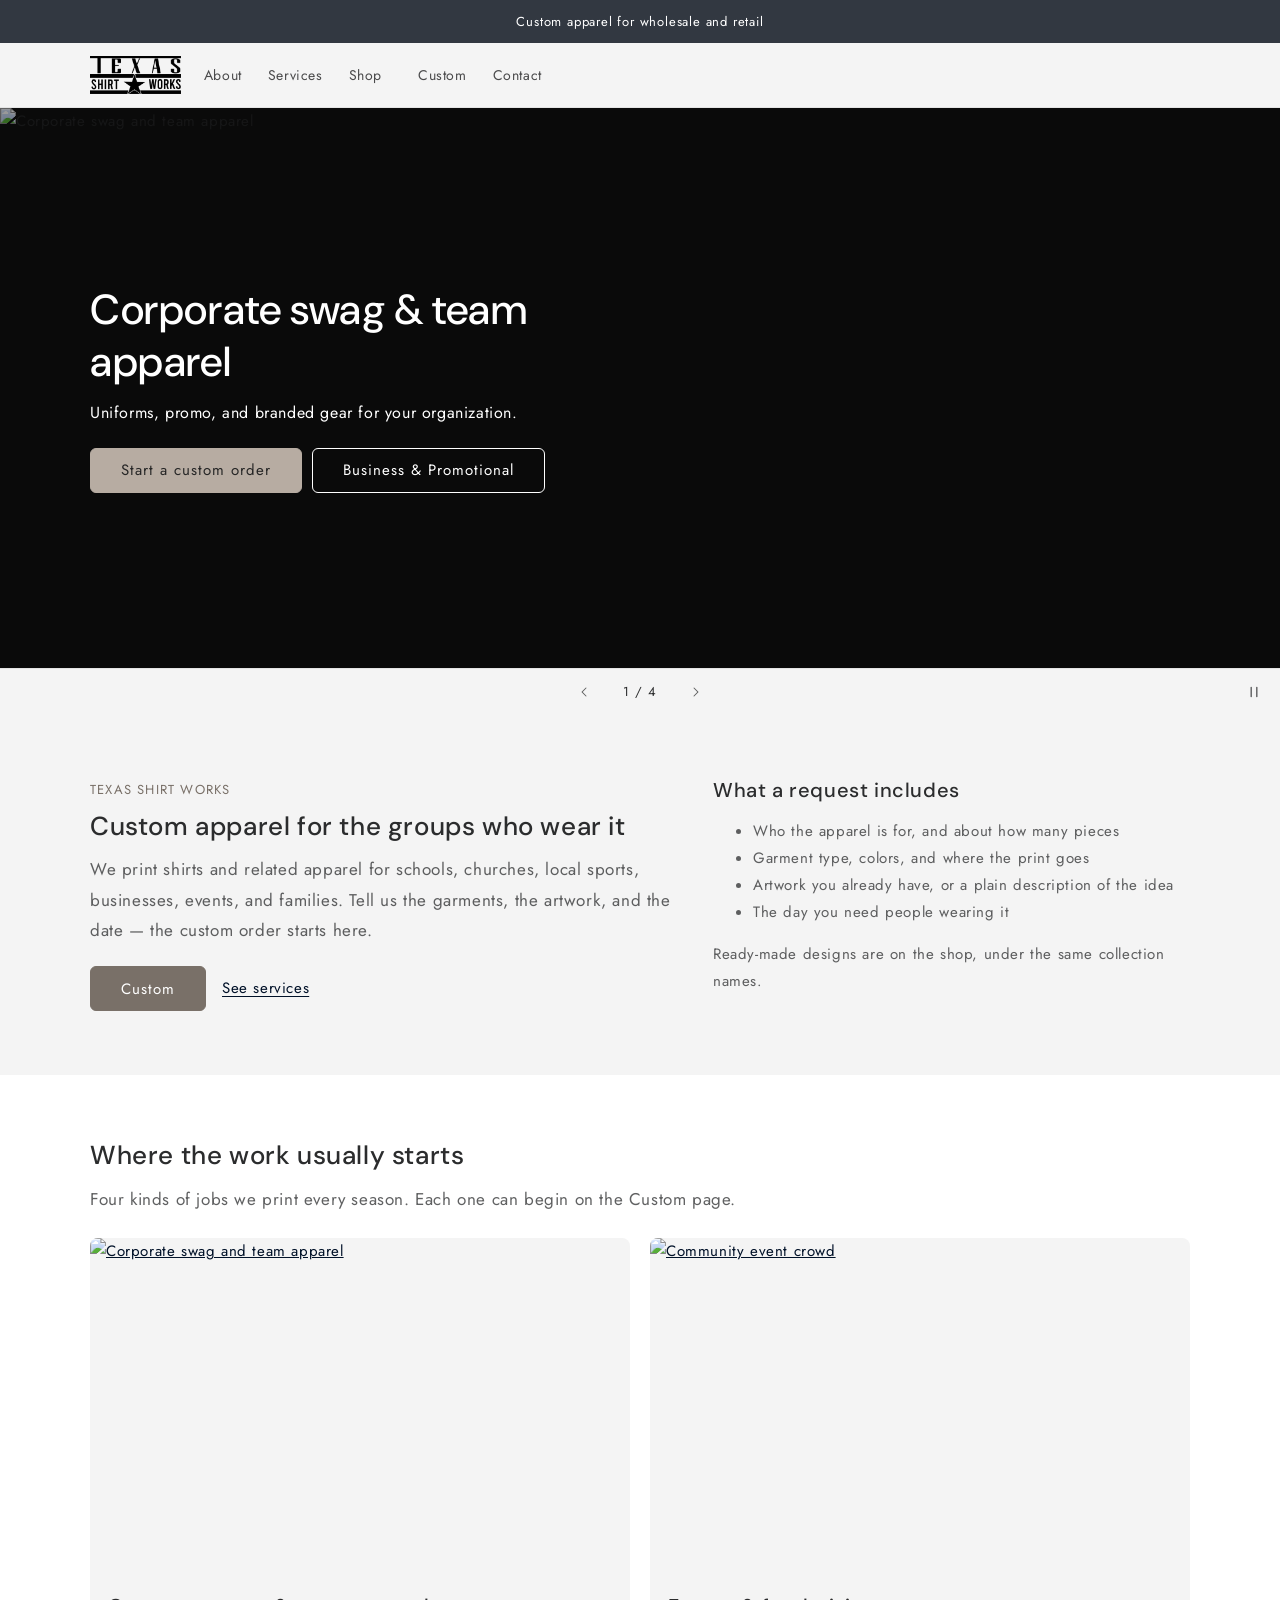
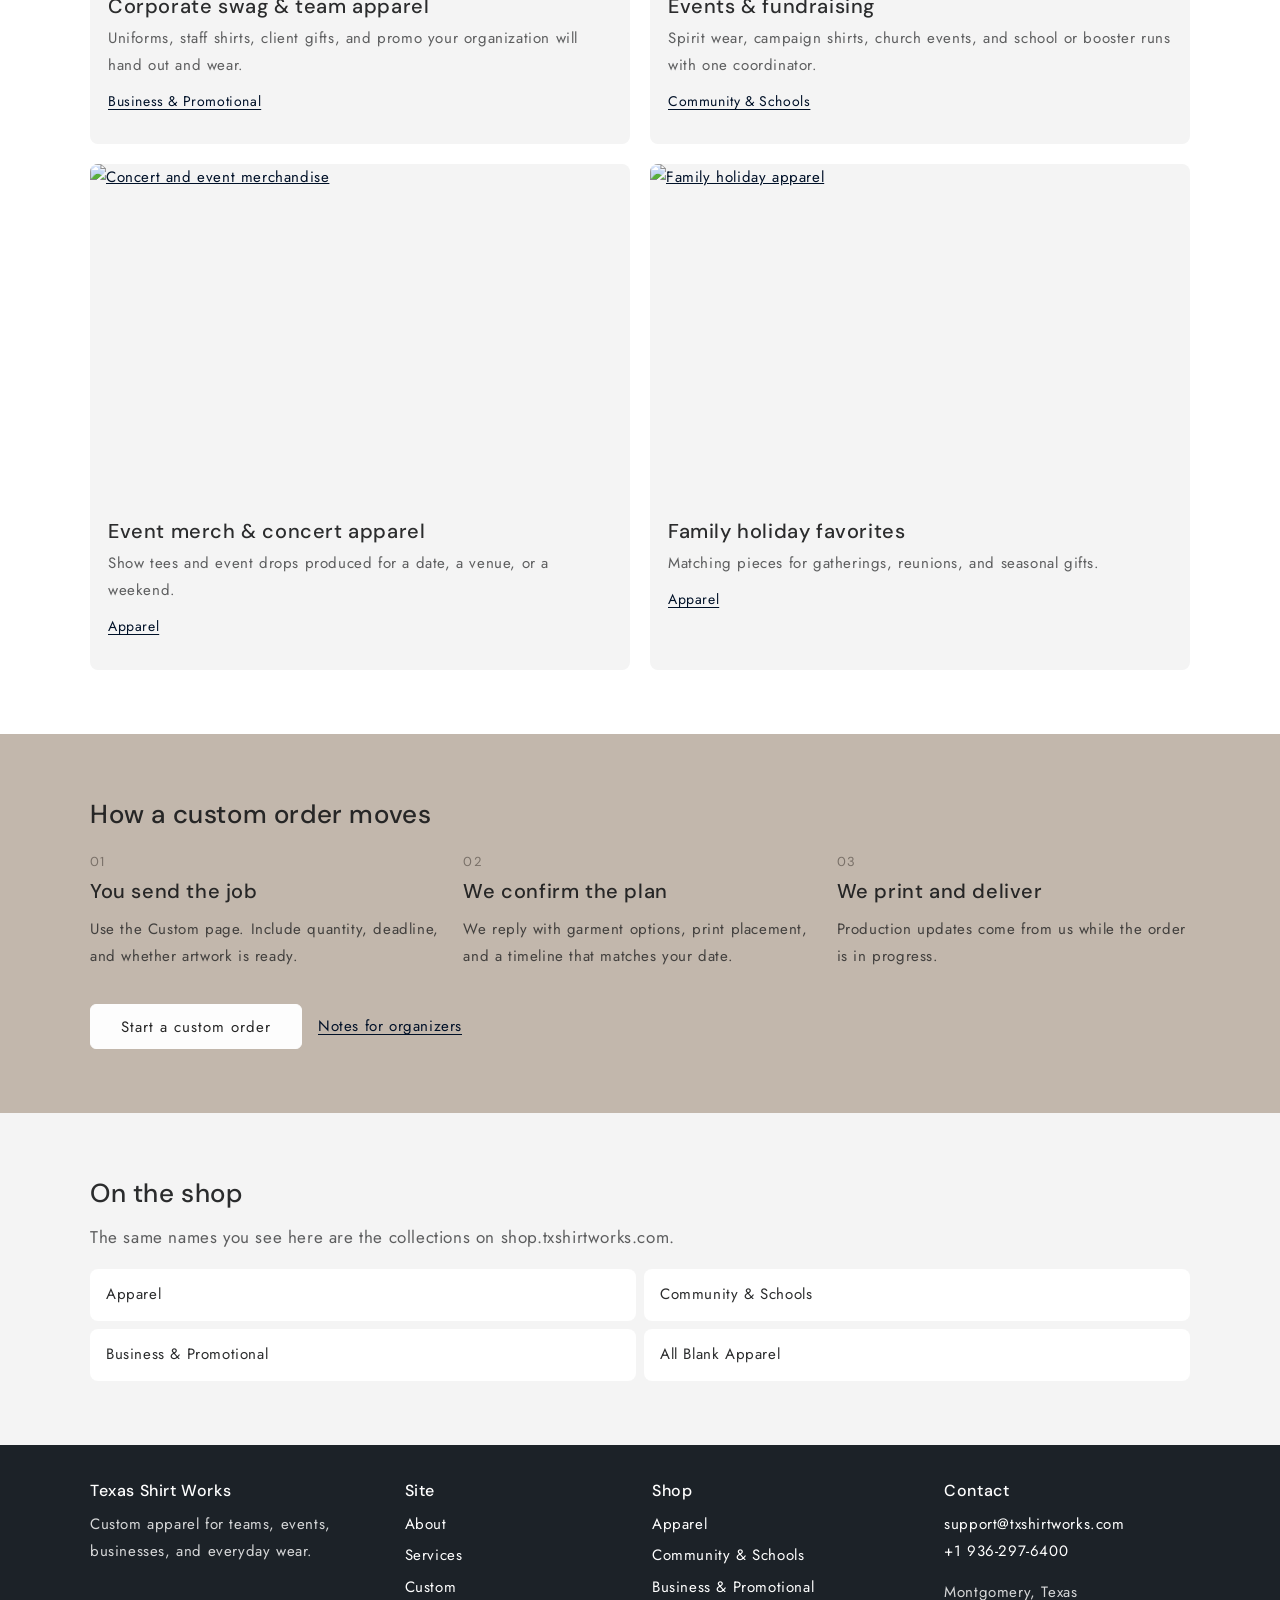
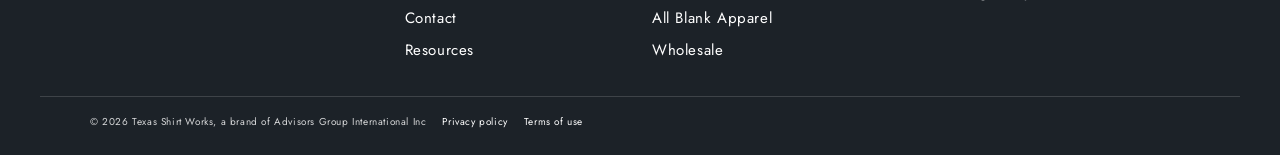
==== index.html @ edd5a629 "fix: point self-referencing URLs at GitHub Pages final paths Folder pages are served at the trailing" ====
<!DOCTYPE html>
<html lang="en">
<head>
<meta charset="utf-8">
<meta name="viewport" content="width=device-width, initial-scale=1">
<title>Texas Shirt Works — Custom Apparel</title>
<meta name="description" content="Custom printed apparel for schools, businesses, events, and families. Start a custom order with Texas Shirt Works.">
<link rel="canonical" href="https://txshirtworks.com/">
<meta property="og:type" content="website">
<meta property="og:site_name" content="Texas Shirt Works">
<meta property="og:title" content="Texas Shirt Works — Custom Apparel">
<meta property="og:description" content="Custom printed shirts and apparel for schools, churches, teams, businesses, and events in Montgomery, Texas.">
<meta property="og:url" content="https://txshirtworks.com/">
<meta property="og:image" content="https://txshirtworks.com/assets/logo.png">
<link rel="icon" href="/assets/favicon.jpg" type="image/jpeg">
<link rel="preconnect" href="https://fonts.googleapis.com">
<link rel="preconnect" href="https://fonts.gstatic.com" crossorigin>
<link href="https://fonts.googleapis.com/css2?family=DM+Sans:ital,opsz,wght@0,9..40,500;0,9..40,600;1,9..40,500&amp;family=Jost:ital,wght@0,400;0,700;1,400&amp;display=swap" rel="stylesheet">
<link rel="stylesheet" href="/assets/styles.css">
<script>document.documentElement.classList.add("js");</script>
<script type="application/ld+json">
{
  "@context": "https://schema.org",
  "@graph": [
    {
      "@type": "Organization",
      "@id": "https://txshirtworks.com/#organization",
      "name": "Texas Shirt Works",
      "alternateName": "txshirtworks.com",
      "url": "https://txshirtworks.com/",
      "logo": {
        "@type": "ImageObject",
        "url": "https://txshirtworks.com/assets/logo.png",
        "width": 100,
        "height": 42
      },
      "description": "Custom printed apparel for schools, businesses, events, and families.",
      "slogan": "Custom apparel for the groups who wear it",
      "parentOrganization": {
        "@type": "Organization",
        "name": "Advisors Group International Inc"
      },
      "sameAs": [
        "https://shop.txshirtworks.com/"
      ],
      "telephone": "+1-936-297-6400",
      "address": {
        "@type": "PostalAddress",
        "streetAddress": "43 Brookgreen Cir N",
        "addressLocality": "Montgomery",
        "addressRegion": "TX",
        "postalCode": "77356",
        "addressCountry": "US"
      },
      "openingHoursSpecification": [
        {
          "@type": "OpeningHoursSpecification",
          "dayOfWeek": [
            "Monday",
            "Tuesday",
            "Wednesday",
            "Thursday",
            "Friday"
          ],
          "opens": "07:00",
          "closes": "19:00"
        },
        {
          "@type": "OpeningHoursSpecification",
          "dayOfWeek": "Saturday",
          "opens": "10:00",
          "closes": "17:00"
        },
        {
          "@type": "OpeningHoursSpecification",
          "dayOfWeek": "Sunday",
          "opens": "12:00",
          "closes": "17:00"
        }
      ]
    },
    {
      "@type": "WebSite",
      "@id": "https://txshirtworks.com/#website",
      "name": "Texas Shirt Works",
      "url": "https://txshirtworks.com/",
      "inLanguage": "en",
      "publisher": {
        "@id": "https://txshirtworks.com/#organization"
      }
    }
  ]
}
</script>
</head>
<body>
<a class="skip" href="#MainContent">Skip to content</a>
<div class="mast">
<div class="announcement"><p>Custom apparel for wholesale and retail</p></div>
<header class="site-header">
  <div class="header-inner page-width">
    <button class="nav-toggle" type="button" aria-expanded="false" aria-controls="site-nav">
      <span class="nav-toggle__bars" aria-hidden="true"></span>
      <span class="visually-hidden">Menu</span>
    </button>
    <a class="logo" href="/"><img src="/assets/logo.png" alt="Texas Shirt Works" width="100" height="42"></a>
    <nav id="site-nav" class="site-nav" aria-label="Main">
      <ul class="nav-list">
                <li><a href="/about/">About</a></li>
        <li><a href="/services/">Services</a></li>
        <li class="has-sub">
          <div class="nav-row">
            <a href="https://shop.txshirtworks.com">Shop</a>
            <button type="button" class="sub-toggle" aria-expanded="false" aria-controls="shop-sub"><span aria-hidden="true"></span><span class="visually-hidden">Shop collections</span></button>
          </div>
          <ul id="shop-sub" class="submenu">
            <li><a href="https://shop.txshirtworks.com/collections/apparel">Apparel</a></li>
            <li><a href="https://shop.txshirtworks.com/collections/community-and-schools">Community &amp; Schools</a></li>
            <li><a href="https://shop.txshirtworks.com/collections/corporate-uniform-promo">Business &amp; Promotional</a></li>
            <li><a href="https://shop.txshirtworks.com/collections/all-blank-apparel">All Blank Apparel</a></li>
          </ul>
        </li>
        <li><a href="/custom/">Custom</a></li>
        <li><a href="/contact/">Contact</a></li>
      </ul>
    </nav>
  </div>
</header>
</div>
<div class="nav-backdrop"></div>
<main id="MainContent">
  <h1 class="visually-hidden">Texas Shirt Works: custom apparel for the groups who wear it</h1>
  <section class="slideshow" data-slideshow aria-roledescription="carousel" aria-label="Slideshow about apparel use cases" tabindex="0">
    <div class="slideshow__viewport">
      <article class="slide is-active" role="group" aria-roledescription="slide" aria-label="1 of 4" aria-hidden="false">
        <div class="slide__media"><img src="https://shop.txshirtworks.com/cdn/shop/files/hero-corporate-swag.jpg?v=1790049769&width=2000" alt="Corporate swag and team apparel" width="2000" height="1125" fetchpriority="high" loading="eager"></div>
        <div class="slide__content page-width">
          <h2>Corporate swag &amp; team apparel</h2>
          <p>Uniforms, promo, and branded gear for your organization.</p>
          <div class="slide__actions">
            <a class="button" href="/custom/">Start a custom order</a>
            <a class="button button--secondary" href="https://shop.txshirtworks.com/collections/corporate-uniform-promo">Business &amp; Promotional</a>
          </div>
        </div>
      </article>
      <article class="slide" role="group" aria-roledescription="slide" aria-label="2 of 4" aria-hidden="true">
        <div class="slide__media"><img src="https://shop.txshirtworks.com/cdn/shop/files/hero-event-crowd.jpg?v=1790049770&width=2000" alt="Community event crowd" width="2000" height="1125" loading="lazy"></div>
        <div class="slide__content page-width">
          <h2>Events &amp; fundraising</h2>
          <p>Spirit wear and campaign merch that supports your community.</p>
          <div class="slide__actions">
            <a class="button" href="/custom/">Start a custom order</a>
            <a class="button button--secondary" href="https://shop.txshirtworks.com/collections/community-and-schools">Community &amp; Schools</a>
          </div>
        </div>
      </article>
      <article class="slide" role="group" aria-roledescription="slide" aria-label="3 of 4" aria-hidden="true">
        <div class="slide__media"><img src="https://shop.txshirtworks.com/cdn/shop/files/hero-concert-merch.jpg?v=1790049768&width=2000" alt="Concert and event merchandise" width="2000" height="1125" loading="lazy"></div>
        <div class="slide__content page-width">
          <h2>Event merch &amp; concert apparel</h2>
          <p>Tour tees and event drops your fans will wear again.</p>
          <div class="slide__actions">
            <a class="button" href="/custom/">Start a custom order</a>
            <a class="button button--secondary" href="https://shop.txshirtworks.com/collections/apparel">Apparel</a>
          </div>
        </div>
      </article>
      <article class="slide" role="group" aria-roledescription="slide" aria-label="4 of 4" aria-hidden="true">
        <div class="slide__media"><img src="https://shop.txshirtworks.com/cdn/shop/files/hero-family-holiday.jpg?v=1790049769&width=2000" alt="Family holiday apparel" width="2000" height="1125" loading="lazy"></div>
        <div class="slide__content page-width">
          <h2>Family holiday favorites</h2>
          <p>Seasonal designs ready for gifting and gatherings.</p>
          <div class="slide__actions">
            <a class="button" href="/custom/">Start a custom order</a>
            <a class="button button--secondary" href="https://shop.txshirtworks.com/collections/apparel">Apparel</a>
          </div>
        </div>
      </article>
    </div>
    <div class="slideshow__controls">
      <button type="button" class="slider-button slider-button--prev" data-dir="-1" aria-label="Previous slide"><svg viewBox="0 0 10 6" aria-hidden="true"><path fill="currentColor" d="M9.354.646a.5.5 0 0 0-.708 0L5 4.293 1.354.646a.5.5 0 0 0-.708.708l4 4a.5.5 0 0 0 .708 0l4-4a.5.5 0 0 0 0-.708"/></svg></button>
      <div class="slider-counter"><span data-current>1</span><span aria-hidden="true"> / </span><span class="visually-hidden">of</span><span>4</span></div>
      <button type="button" class="slider-button slider-button--next" data-dir="1" aria-label="Next slide"><svg viewBox="0 0 10 6" aria-hidden="true"><path fill="currentColor" d="M9.354.646a.5.5 0 0 0-.708 0L5 4.293 1.354.646a.5.5 0 0 0-.708.708l4 4a.5.5 0 0 0 .708 0l4-4a.5.5 0 0 0 0-.708"/></svg></button>
      <button type="button" class="autoplay" data-autoplay aria-label="Pause slideshow">
        <svg class="icon-pause" viewBox="0 0 8 12" aria-hidden="true"><path fill="currentColor" d="M1.2.75c-.387 0-.7.235-.7.525v9.45c0 .29.313.525.7.525s.7-.235.7-.525V1.275c0-.29-.313-.525-.7-.525m5.6 0c-.387 0-.7.235-.7.525v9.45c0 .29.313.525.7.525s.7-.235.7-.525V1.275c0-.29-.313-.525-.7-.525"/></svg>
        <svg class="icon-play" viewBox="0 0 10 14" aria-hidden="true"><path fill="currentColor" d="M1.482.815A1 1 0 0 0 0 1.69v10.517a1 1 0 0 0 1.525.851L10.54 7.5a1 1 0 0 0-.043-1.728z"/></svg>
      </button>
    </div>
  </section>

  <section class="section">
    <div class="page-width split">
      <div>
        <p class="kicker">Texas Shirt Works</p>
        <h2>Custom apparel for the groups who wear it</h2>
        <p class="lede">We print shirts and related apparel for schools, churches, local sports, businesses, events, and families. Tell us the garments, the artwork, and the date — the custom order starts here.</p>
        <div class="actions">
          <a class="button button--dark" href="/custom/">Custom</a>
          <a class="text-link" href="/services/">See services</a>
        </div>
      </div>
      <div>
        <h3>What a request includes</h3>
        <ul>
          <li>Who the apparel is for, and about how many pieces</li>
          <li>Garment type, colors, and where the print goes</li>
          <li>Artwork you already have, or a plain description of the idea</li>
          <li>The day you need people wearing it</li>
        </ul>
        <p>Ready-made designs are on the shop, under the same collection names.</p>
      </div>
    </div>
  </section>

  <section class="section section--white">
    <div class="page-width">
      <h2>Where the work usually starts</h2>
      <p class="lede">Four kinds of jobs we print every season. Each one can begin on the Custom page.</p>
      <div class="use-grid" style="margin-top:2.4rem">
        <article class="use-card">
          <a href="/services/#business"><img src="https://shop.txshirtworks.com/cdn/shop/files/hero-corporate-swag.jpg?v=1790049769&width=2000" alt="Corporate swag and team apparel" width="800" height="500" loading="lazy"></a>
          <div class="use-card__body">
            <h3><a href="/services/#business">Corporate swag &amp; team apparel</a></h3>
            <p>Uniforms, staff shirts, client gifts, and promo your organization will hand out and wear.</p>
            <p class="sister"><a class="text-link" href="https://shop.txshirtworks.com/collections/corporate-uniform-promo">Business &amp; Promotional</a></p>
          </div>
        </article>
        <article class="use-card">
          <a href="/services/#community"><img src="https://shop.txshirtworks.com/cdn/shop/files/hero-event-crowd.jpg?v=1790049770&width=2000" alt="Community event crowd" width="800" height="500" loading="lazy"></a>
          <div class="use-card__body">
            <h3><a href="/services/#community">Events &amp; fundraising</a></h3>
            <p>Spirit wear, campaign shirts, church events, and school or booster runs with one coordinator.</p>
            <p class="sister"><a class="text-link" href="https://shop.txshirtworks.com/collections/community-and-schools">Community &amp; Schools</a></p>
          </div>
        </article>
        <article class="use-card">
          <a href="/services/#events"><img src="https://shop.txshirtworks.com/cdn/shop/files/hero-concert-merch.jpg?v=1790049768&width=2000" alt="Concert and event merchandise" width="800" height="500" loading="lazy"></a>
          <div class="use-card__body">
            <h3><a href="/services/#events">Event merch &amp; concert apparel</a></h3>
            <p>Show tees and event drops produced for a date, a venue, or a weekend.</p>
            <p class="sister"><a class="text-link" href="https://shop.txshirtworks.com/collections/apparel">Apparel</a></p>
          </div>
        </article>
        <article class="use-card">
          <a href="/services/#family"><img src="https://shop.txshirtworks.com/cdn/shop/files/hero-family-holiday.jpg?v=1790049769&width=2000" alt="Family holiday apparel" width="800" height="500" loading="lazy"></a>
          <div class="use-card__body">
            <h3><a href="/services/#family">Family holiday favorites</a></h3>
            <p>Matching pieces for gatherings, reunions, and seasonal gifts.</p>
            <p class="sister"><a class="text-link" href="https://shop.txshirtworks.com/collections/apparel">Apparel</a></p>
          </div>
        </article>
      </div>
    </div>
  </section>

  <section class="section section--sand">
    <div class="page-width">
      <h2>How a custom order moves</h2>
      <div class="steps" style="margin-top:2rem">
        <div>
          <p class="step-num">01</p>
          <h3>You send the job</h3>
          <p>Use the Custom page. Include quantity, deadline, and whether artwork is ready.</p>
        </div>
        <div>
          <p class="step-num">02</p>
          <h3>We confirm the plan</h3>
          <p>We reply with garment options, print placement, and a timeline that matches your date.</p>
        </div>
        <div>
          <p class="step-num">03</p>
          <h3>We print and deliver</h3>
          <p>Production updates come from us while the order is in progress.</p>
        </div>
      </div>
      <div class="actions">
        <a class="button button--light" href="/custom/">Start a custom order</a>
        <a class="text-link" href="/resources/">Notes for organizers</a>
      </div>
    </div>
  </section>

  <section class="section">
    <div class="page-width">
      <h2>On the shop</h2>
      <p class="lede">The same names you see here are the collections on shop.txshirtworks.com.</p>
      <ul class="sister-list">
        <li><a href="https://shop.txshirtworks.com/collections/apparel">Apparel</a></li>
        <li><a href="https://shop.txshirtworks.com/collections/community-and-schools">Community &amp; Schools</a></li>
        <li><a href="https://shop.txshirtworks.com/collections/corporate-uniform-promo">Business &amp; Promotional</a></li>
        <li><a href="https://shop.txshirtworks.com/collections/all-blank-apparel">All Blank Apparel</a></li>
      </ul>
    </div>
  </section>
</main>

<footer class="site-footer">
  <div class="page-width footer-grid">
    <div>
      <h2>Texas Shirt Works</h2>
      <p>Custom apparel for teams, events, businesses, and everyday wear.</p>
    </div>
    <div>
      <h2>Site</h2>
      <ul>
        <li><a href="/about/">About</a></li>
        <li><a href="/services/">Services</a></li>
        <li><a href="/custom/">Custom</a></li>
        <li><a href="/contact/">Contact</a></li>
        <li><a href="/resources/">Resources</a></li>
      </ul>
    </div>
    <div>
      <h2>Shop</h2>
      <ul>
          <li><a href="https://shop.txshirtworks.com/collections/apparel">Apparel</a></li>
          <li><a href="https://shop.txshirtworks.com/collections/community-and-schools">Community &amp; Schools</a></li>
          <li><a href="https://shop.txshirtworks.com/collections/corporate-uniform-promo">Business &amp; Promotional</a></li>
          <li><a href="https://shop.txshirtworks.com/collections/all-blank-apparel">All Blank Apparel</a></li>
        <li><a href="https://shop.txshirtworks.com/pages/wholesale">Wholesale</a></li>
      </ul>
    </div>
    <div>
      <h2>Contact</h2>
      <p><a href="mailto:support@txshirtworks.com">support@txshirtworks.com</a><br><a href="tel:+19362976400">+1 936-297-6400</a></p>
      <p>Montgomery, Texas</p>
    </div>
  </div>
  <div class="page-width footer-bottom">
    <small>&copy; 2026 Texas Shirt Works, a brand of Advisors Group International Inc</small>
    <small><a href="/privacy.html">Privacy policy</a></small>
    <small><a href="/terms.html">Terms of use</a></small>
  </div>
</footer>
<script src="/assets/site.js"></script>
</body>
</html>
---- assets/styles.css ----
:root {
  --bg: #f4f4f4;
  --bg-white: #ffffff;
  --ink: #2b2c2d;
  --ink-strong: #262626;
  --muted: rgba(43, 44, 45, 0.75);
  --button: #b7aca2;
  --button-text: #262626;
  --button-dark: #797068;
  --sand: #c2b7ac;
  --scheme5: #323841;
  --footer: #1c2228;
  --link: #001128;
  --line: rgba(43, 44, 45, 0.14);
  --radius: 6px;
  --media-radius: 8px;
  --page: 1200px;
  --font-body: "Jost", sans-serif;
  --font-heading: "DM Sans", sans-serif;
  --header-h: 6.4rem;
}

*,
*::before,
*::after { box-sizing: border-box; }

html {
  box-sizing: border-box;
  font-size: 62.5%;
  height: 100%;
  scroll-behavior: smooth;
}

body {
  margin: 0;
  min-height: 100%;
  display: flex;
  flex-direction: column;
  background: var(--bg);
  color: var(--muted);
  font-family: var(--font-body);
  font-size: 1.5rem;
  font-weight: 400;
  letter-spacing: 0.06rem;
  line-height: 1.8;
}

img { max-width: 100%; height: auto; display: block; }

a { color: var(--link); }

h1, h2, h3, h4,
[id] {
  scroll-margin-top: 10rem;
}

h1, h2, h3, h4 {
  font-family: var(--font-heading);
  font-weight: 500;
  letter-spacing: 0.06rem;
  line-height: 1.25;
  color: var(--ink);
  margin: 0 0 1.2rem;
}

h1 { font-size: 3rem; }
h2 { font-size: 2rem; }
h3 { font-size: 1.8rem; }

@media screen and (min-width: 750px) {
  h1 { font-size: 4.2rem; }
  h2 { font-size: 2.6rem; }
  h3 { font-size: 2rem; }
}

p { margin: 0 0 1.4rem; }

main { flex: 1; }

.page-width {
  width: 100%;
  max-width: var(--page);
  margin: 0 auto;
  padding-left: 1.5rem;
  padding-right: 1.5rem;
}

@media screen and (min-width: 750px) {
  .page-width { padding-left: 5rem; padding-right: 5rem; }
}

.narrow { max-width: 78rem; }

.skip {
  position: absolute;
  width: 1px;
  height: 1px;
  padding: 0;
  margin: -1px;
  overflow: hidden;
  clip: rect(0, 0, 0, 0);
  white-space: nowrap;
  border: 0;
}

.skip:focus {
  position: fixed;
  left: 1rem;
  top: 1rem;
  width: auto;
  height: auto;
  margin: 0;
  padding: 0.8rem 1.2rem;
  overflow: visible;
  clip: auto;
  background: #fff;
  color: var(--ink);
  z-index: 100;
}

.visually-hidden {
  position: absolute !important;
  width: 1px;
  height: 1px;
  padding: 0;
  margin: -1px;
  overflow: hidden;
  clip: rect(0, 0, 0, 0);
  border: 0;
}

:focus-visible {
  outline: 0.2rem solid var(--link);
  outline-offset: 0.2rem;
}

.announcement {
  background: var(--scheme5);
  color: #fff;
  text-align: center;
  padding: 1rem 1.5rem;
}

.announcement p {
  margin: 0;
  font-size: 1.3rem;
  letter-spacing: 0.08rem;
  color: #fff;
}

.mast {
  position: sticky;
  top: 0;
  z-index: 50;
}

.site-header {
  position: relative;
  z-index: 1;
  background: var(--bg);
  border-bottom: 0.1rem solid rgba(43, 44, 45, 0.08);
}

.header-inner {
  display: grid;
  grid-template-columns: 4.4rem 1fr 4.4rem;
  align-items: center;
  min-height: var(--header-h);
  padding-top: 0.4rem;
  padding-bottom: 0.4rem;
}

html:not(.js) .header-inner {
  display: block;
}

html:not(.js) .nav-toggle { display: none; }

html:not(.js) .logo { display: inline-flex; margin: 0.8rem 0; }

.logo {
  justify-self: center;
  display: flex;
  align-items: center;
}

.logo img { height: 3.8rem; width: auto; }

.nav-toggle {
  justify-self: start;
  width: 4.4rem;
  height: 4.4rem;
  margin-left: -1.2rem;
  border: 0;
  background: transparent;
  color: var(--ink);
  cursor: pointer;
  display: inline-flex;
  align-items: center;
  justify-content: center;
}

.nav-toggle__bars,
.nav-toggle__bars::before,
.nav-toggle__bars::after {
  display: block;
  width: 1.8rem;
  height: 0.15rem;
  background: currentColor;
  position: relative;
}

.nav-toggle__bars::before,
.nav-toggle__bars::after {
  content: "";
  position: absolute;
  left: 0;
}

.nav-toggle__bars::before { top: -0.55rem; }
.nav-toggle__bars::after { top: 0.55rem; }

.nav-toggle[aria-expanded="true"] .nav-toggle__bars { background: transparent; }
.nav-toggle[aria-expanded="true"] .nav-toggle__bars::before { top: 0; transform: rotate(45deg); }
.nav-toggle[aria-expanded="true"] .nav-toggle__bars::after { top: 0; transform: rotate(-45deg); }

.site-nav {
  position: static;
  width: auto;
  background: transparent;
}

.js .site-nav {
  display: none;
  position: fixed;
  z-index: 40;
  inset: 0 auto 0 0;
  width: min(36rem, 88vw);
  background: var(--bg);
  border-right: 0.1rem solid var(--line);
  padding: 2rem 0 3rem;
  overflow: auto;
}

.js .site-nav.is-open { display: block; }

.nav-backdrop {
  display: none;
  position: fixed;
  inset: 0;
  background: rgba(0, 17, 40, 0.35);
  z-index: 35;
}

.nav-backdrop.is-open { display: block; }

.nav-list,
.submenu {
  list-style: none;
  margin: 0;
  padding: 0;
}

.nav-list > li > a,
.nav-row {
  display: flex;
  align-items: center;
}

.nav-list a {
  color: rgba(43, 44, 45, 0.85);
  text-decoration: none;
  padding: 1.2rem 2rem;
  font-size: 1.6rem;
  display: flex;
  flex: 1;
}

.nav-list a:hover,
.nav-list a[aria-current="page"] {
  text-decoration: underline;
  text-underline-offset: 0.3rem;
  color: var(--ink);
}

.nav-row { padding-right: 1rem; }

.sub-toggle {
  width: 4.4rem;
  height: 4.4rem;
  border: 0;
  background: transparent;
  cursor: pointer;
  color: var(--ink);
}

.sub-toggle span {
  display: block;
  width: 0.8rem;
  height: 0.8rem;
  margin: 0 auto;
  border-right: 0.15rem solid currentColor;
  border-bottom: 0.15rem solid currentColor;
  transform: rotate(45deg) translate(-0.1rem, -0.1rem);
}

.has-sub.is-open .sub-toggle span { transform: rotate(225deg) translate(-0.1rem, -0.1rem); }

.submenu { display: none; padding: 0 0 0.8rem 1.6rem; }
.has-sub.is-open .submenu { display: block; }
.submenu a { font-size: 1.5rem; padding: 0.9rem 2rem; }

@media screen and (min-width: 990px) {
  .header-inner {
    display: flex;
    gap: 1rem;
    padding-top: 0.8rem;
    padding-bottom: 0.8rem;
  }

  .nav-toggle,
  .nav-backdrop,
  .sub-toggle { display: none; }

  .logo { justify-self: auto; }

  .js .site-nav,
  .site-nav {
    display: block;
    position: static;
    width: auto;
    inset: auto;
    border: 0;
    padding: 0;
    overflow: visible;
    background: transparent;
  }

  .nav-list {
    display: flex;
    flex-wrap: wrap;
    align-items: center;
  }

  .nav-list > li { position: relative; }

  .nav-list a {
    font-size: 1.4rem;
    padding: 1.1rem 1.3rem;
  }

  .submenu {
    display: block;
    position: absolute;
    top: 100%;
    left: 0;
    min-width: 24rem;
    padding: 0.6rem 0;
    background: var(--bg-white);
    border-radius: var(--media-radius);
    box-shadow: 0 0.4rem 1.2rem rgba(0, 17, 40, 0.08);
    opacity: 0;
    visibility: hidden;
    z-index: 5;
  }

  .has-sub:hover .submenu,
  .has-sub:focus-within .submenu {
    opacity: 1;
    visibility: visible;
  }

  .submenu a { padding: 0.8rem 1.6rem; white-space: nowrap; }
}

.button {
  display: inline-flex;
  align-items: center;
  justify-content: center;
  min-height: 4.5rem;
  padding: 0 3rem;
  border-radius: var(--radius);
  border: 0.1rem solid var(--button);
  background: var(--button);
  color: var(--button-text);
  font-family: inherit;
  font-size: 1.5rem;
  letter-spacing: 0.1rem;
  line-height: 1.2;
  text-decoration: none;
  cursor: pointer;
  text-align: center;
}

.button:hover { background: #a89d93; border-color: #a89d93; }

.button--secondary {
  background: transparent;
  color: #fff;
  border-color: #fff;
}

.button--secondary:hover { background: rgba(255, 255, 255, 0.12); color: #fff; }

.button--dark {
  background: var(--button-dark);
  border-color: var(--button-dark);
  color: #fff;
}

.button--dark:hover { background: #655e57; border-color: #655e57; color: #fff; }

.button--light {
  background: #fdfdfd;
  border-color: #fdfdfd;
  color: var(--ink-strong);
}

.button--light:hover { background: #fff; color: var(--ink-strong); }

.text-link {
  color: var(--link);
  text-underline-offset: 0.25rem;
}

.slideshow { background: #111; }

.slideshow__viewport {
  position: relative;
  height: 42rem;
  overflow: hidden;
}

@media screen and (min-width: 750px) {
  .slideshow__viewport { height: 56rem; }
}

.slide {
  position: absolute;
  inset: 0;
  opacity: 0;
  visibility: hidden;
  transition: opacity 0.45s ease;
}

.slide.is-active { opacity: 1; visibility: visible; }

.slide__media,
.slide__media img {
  position: absolute;
  inset: 0;
  width: 100%;
  height: 100%;
  object-fit: cover;
  object-position: center;
}

.slide__media::after {
  content: "";
  position: absolute;
  inset: 0;
  background: #000;
  opacity: 0.4;
}

.slide__content {
  position: relative;
  z-index: 1;
  height: 100%;
  display: flex;
  flex-direction: column;
  justify-content: center;
  text-align: center;
  color: #fff;
  padding-top: 3rem;
  padding-bottom: 3rem;
}

@media screen and (min-width: 750px) {
  .slide__content {
    text-align: left;
    align-items: flex-start;
    padding-top: 5rem;
    padding-bottom: 5rem;
  }
}

.slide__content h2 {
  color: #fff;
  font-size: 3rem;
  max-width: 54rem;
  margin-bottom: 1rem;
}

@media screen and (min-width: 750px) {
  .slide__content h2 { font-size: 4.2rem; }
}

.slide__content p {
  color: #fff;
  font-size: 1.6rem;
  max-width: 48rem;
  margin-bottom: 0;
}

.slide__actions {
  display: flex;
  flex-wrap: wrap;
  gap: 1rem;
  margin-top: 2rem;
  justify-content: center;
}

@media screen and (min-width: 750px) {
  .slide__actions { justify-content: flex-start; }
}

.slideshow__controls {
  display: flex;
  align-items: center;
  justify-content: center;
  gap: 0.4rem;
  background: var(--bg);
  color: var(--ink);
  border-top: 0.1rem solid rgba(43, 44, 45, 0.08);
  min-height: 4.6rem;
  position: relative;
}

.slider-button,
.autoplay {
  width: 4.4rem;
  height: 4.4rem;
  border: 0;
  background: transparent;
  color: rgba(43, 44, 45, 0.75);
  cursor: pointer;
  display: inline-flex;
  align-items: center;
  justify-content: center;
}

.slider-button svg { width: 1rem; height: 0.6rem; }
.slider-button--prev svg { transform: rotate(90deg); }
.slider-button--next svg { transform: rotate(-90deg); }

.slider-counter {
  font-size: 1.3rem;
  letter-spacing: 0.08rem;
  min-width: 6rem;
  text-align: center;
  color: var(--ink);
}

.autoplay { position: absolute; right: 0.4rem; }
.autoplay svg { width: 1rem; height: 1.2rem; }
.autoplay .icon-play { display: none; }
.autoplay.is-paused .icon-pause { display: none; }
.autoplay.is-paused .icon-play { display: block; }

.section { padding: 4.8rem 0; }
@media screen and (min-width: 750px) { .section { padding: 6.4rem 0; } }

.section--white { background: var(--bg-white); }
.section--sand { background: var(--sand); color: rgba(38, 38, 38, 0.82); }
.section--sand h2,
.section--sand h3 { color: var(--ink-strong); }

.lede {
  font-size: 1.7rem;
  max-width: 68rem;
  color: var(--muted);
}

.kicker {
  font-size: 1.3rem;
  letter-spacing: 0.12rem;
  text-transform: uppercase;
  margin-bottom: 0.8rem;
  color: var(--button-dark);
}

.actions { display: flex; flex-wrap: wrap; gap: 1.2rem 1.6rem; align-items: center; margin-top: 2rem; }

.use-grid,
.steps,
.split {
  display: grid;
  gap: 1.6rem;
}

@media screen and (min-width: 750px) {
  .use-grid { grid-template-columns: 1fr 1fr; gap: 2rem; }
  .steps { grid-template-columns: repeat(3, 1fr); gap: 2rem; }
  .split { grid-template-columns: 1.1fr 0.9fr; gap: 4rem; align-items: start; }
}

.use-card {
  background: var(--bg-white);
  border-radius: var(--media-radius);
  overflow: hidden;
}

.section--white .use-card { background: var(--bg); }

.use-card img {
  width: 100%;
  aspect-ratio: 16 / 10;
  object-fit: cover;
}

.use-card__body { padding: 1.8rem 1.8rem 2rem; }
.use-card h3 { margin-bottom: 0.6rem; }
.use-card h3 a { color: inherit; text-decoration: none; }
.use-card h3 a:hover { text-decoration: underline; text-underline-offset: 0.2rem; }
.use-card p { margin-bottom: 1rem; }
.use-card .sister { font-size: 1.4rem; }

.step-num {
  font-family: var(--font-heading);
  font-size: 1.3rem;
  letter-spacing: 0.12rem;
  text-transform: uppercase;
  color: var(--button-dark);
  margin-bottom: 0.6rem;
}

.page-intro { padding: 3.6rem 0 0.4rem; }
.page-intro .lede { margin-bottom: 0; }

.prose { max-width: 74rem; }
.prose h2 { margin-top: 3.2rem; }
.prose ul { margin: 0 0 1.6rem; padding-left: 1.8rem; }
.prose li { margin: 0.4rem 0; }

.service-block {
  padding-top: 3.2rem;
  margin-top: 1rem;
  border-top: 0.1rem solid var(--line);
}

.service-block:first-of-type { border-top: 0; padding-top: 0; }

.link-row { display: flex; flex-wrap: wrap; gap: 0.8rem 1.6rem; margin-top: 1.2rem; }

.sister-list {
  list-style: none;
  margin: 1.6rem 0 0;
  padding: 0;
  display: grid;
  gap: 0.8rem;
}

@media screen and (min-width: 750px) {
  .sister-list { grid-template-columns: 1fr 1fr; }
}

.sister-list a {
  display: flex;
  align-items: center;
  justify-content: space-between;
  min-height: 5.2rem;
  padding: 1.2rem 1.6rem;
  background: var(--bg-white);
  border-radius: var(--media-radius);
  text-decoration: none;
  color: var(--ink);
}

.sister-list a:hover { text-decoration: underline; text-underline-offset: 0.2rem; }

.contact-list { list-style: none; margin: 0; padding: 0; }
.contact-list li { margin: 0 0 1rem; }
.contact-list a { color: var(--ink); }

.note {
  background: var(--bg-white);
  border-radius: var(--media-radius);
  padding: 1.6rem 1.8rem;
  margin: 2rem 0;
}

form.intake {
  display: grid;
  gap: 1.4rem;
  margin-top: 2rem;
}

.fields {
  display: grid;
  gap: 1.4rem;
}

@media screen and (min-width: 750px) {
  .fields--2 { grid-template-columns: 1fr 1fr; }
}

label.field-label {
  display: block;
  margin-bottom: 0.5rem;
  color: var(--ink);
  font-size: 1.4rem;
}

input[type="text"],
input[type="email"],
input[type="tel"],
input[type="date"],
select,
textarea {
  width: 100%;
  border: 0.1rem solid rgba(43, 44, 45, 0.55);
  border-radius: var(--radius);
  background: #fff;
  color: var(--ink);
  font: inherit;
  letter-spacing: 0.04rem;
  padding: 1.3rem 1.4rem;
  min-height: 4.6rem;
}

textarea { min-height: 14rem; resize: vertical; }

input:focus,
select:focus,
textarea:focus {
  outline: 0.2rem solid var(--button-dark);
  outline-offset: 0.1rem;
  border-color: var(--button-dark);
}

.optin {
  display: flex;
  gap: 1rem;
  align-items: flex-start;
  background: #fff;
  border: 0.1rem solid var(--line);
  border-radius: var(--media-radius);
  padding: 1.4rem;
  color: var(--muted);
  font-size: 1.4rem;
  line-height: 1.55;
  letter-spacing: 0.03rem;
}

.optin input { width: auto; margin-top: 0.3rem; min-height: 0; }

.form-status { min-height: 1.6em; color: var(--ink); font-size: 1.5rem; }
.form-status.is-error { color: #8a2a24; }

.hp {
  position: absolute;
  left: -10000px;
  width: 1px;
  height: 1px;
  overflow: hidden;
}

.site-footer {
  background: var(--footer);
  color: rgba(255, 255, 255, 0.82);
  padding: 3.6rem 0 2.4rem;
  margin-top: auto;
}

.site-footer h2 {
  color: #fff;
  font-size: 1.6rem;
  margin-bottom: 1rem;
}

.site-footer a { color: #fff; text-decoration: none; }
.site-footer a:hover { text-decoration: underline; text-underline-offset: 0.2rem; }
.site-footer p { color: rgba(255, 255, 255, 0.82); }

.footer-grid {
  display: grid;
  gap: 2.4rem;
}

@media screen and (min-width: 750px) {
  .footer-grid { grid-template-columns: 1.3fr 1fr 1.2fr 1.1fr; }
}

.site-footer ul { list-style: none; margin: 0; padding: 0; }
.site-footer li { margin: 0.45rem 0; }

.footer-bottom {
  display: flex;
  flex-wrap: wrap;
  gap: 0.6rem 1.6rem;
  margin-top: 2.8rem;
  padding-top: 1.6rem;
  border-top: 0.1rem solid rgba(255, 255, 255, 0.15);
  font-size: 1.2rem;
}

.site-footer :focus-visible { outline-color: #fff; }

.legal h2 {
  font-size: 1.8rem;
  margin-top: 2.8rem;
  padding-bottom: 0.4rem;
  border-bottom: 0.2rem solid var(--button);
}

@media (prefers-reduced-motion: reduce) {
  html { scroll-behavior: auto; }
  .slide { transition: none; }
}
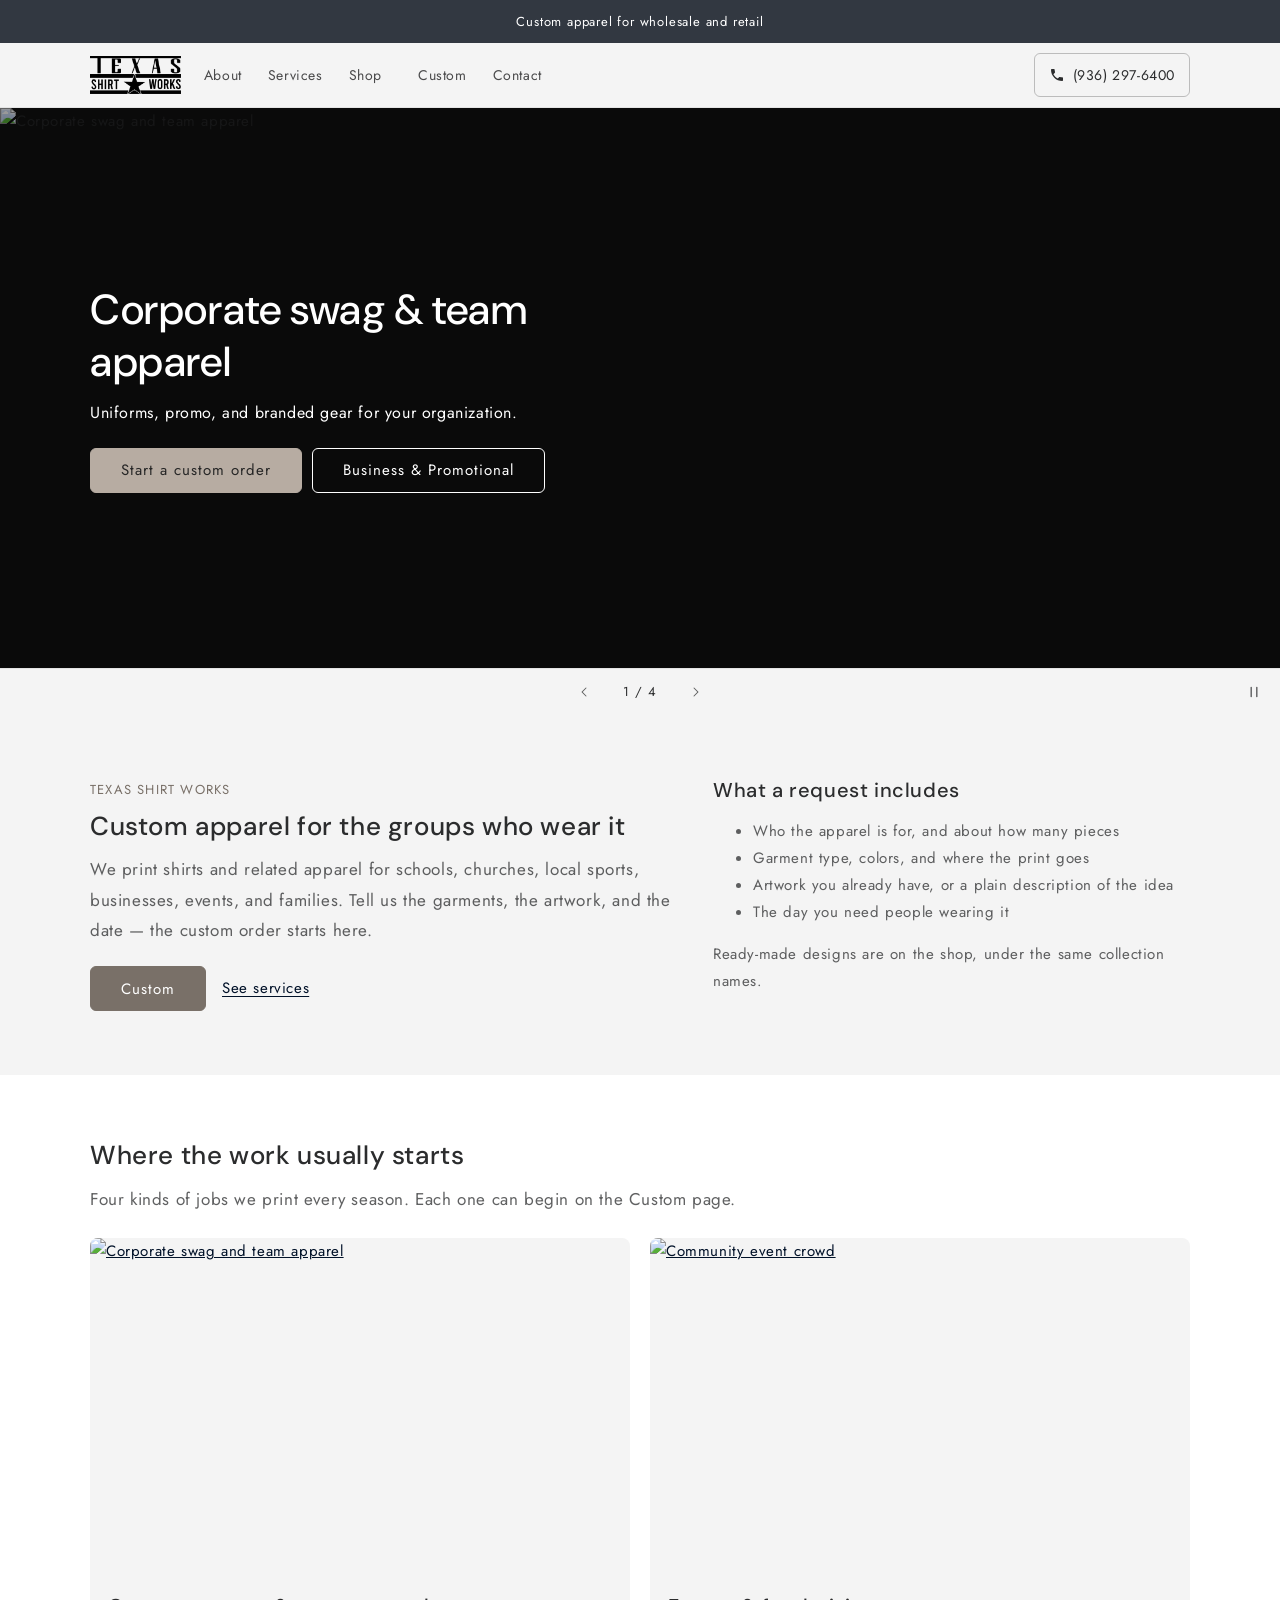
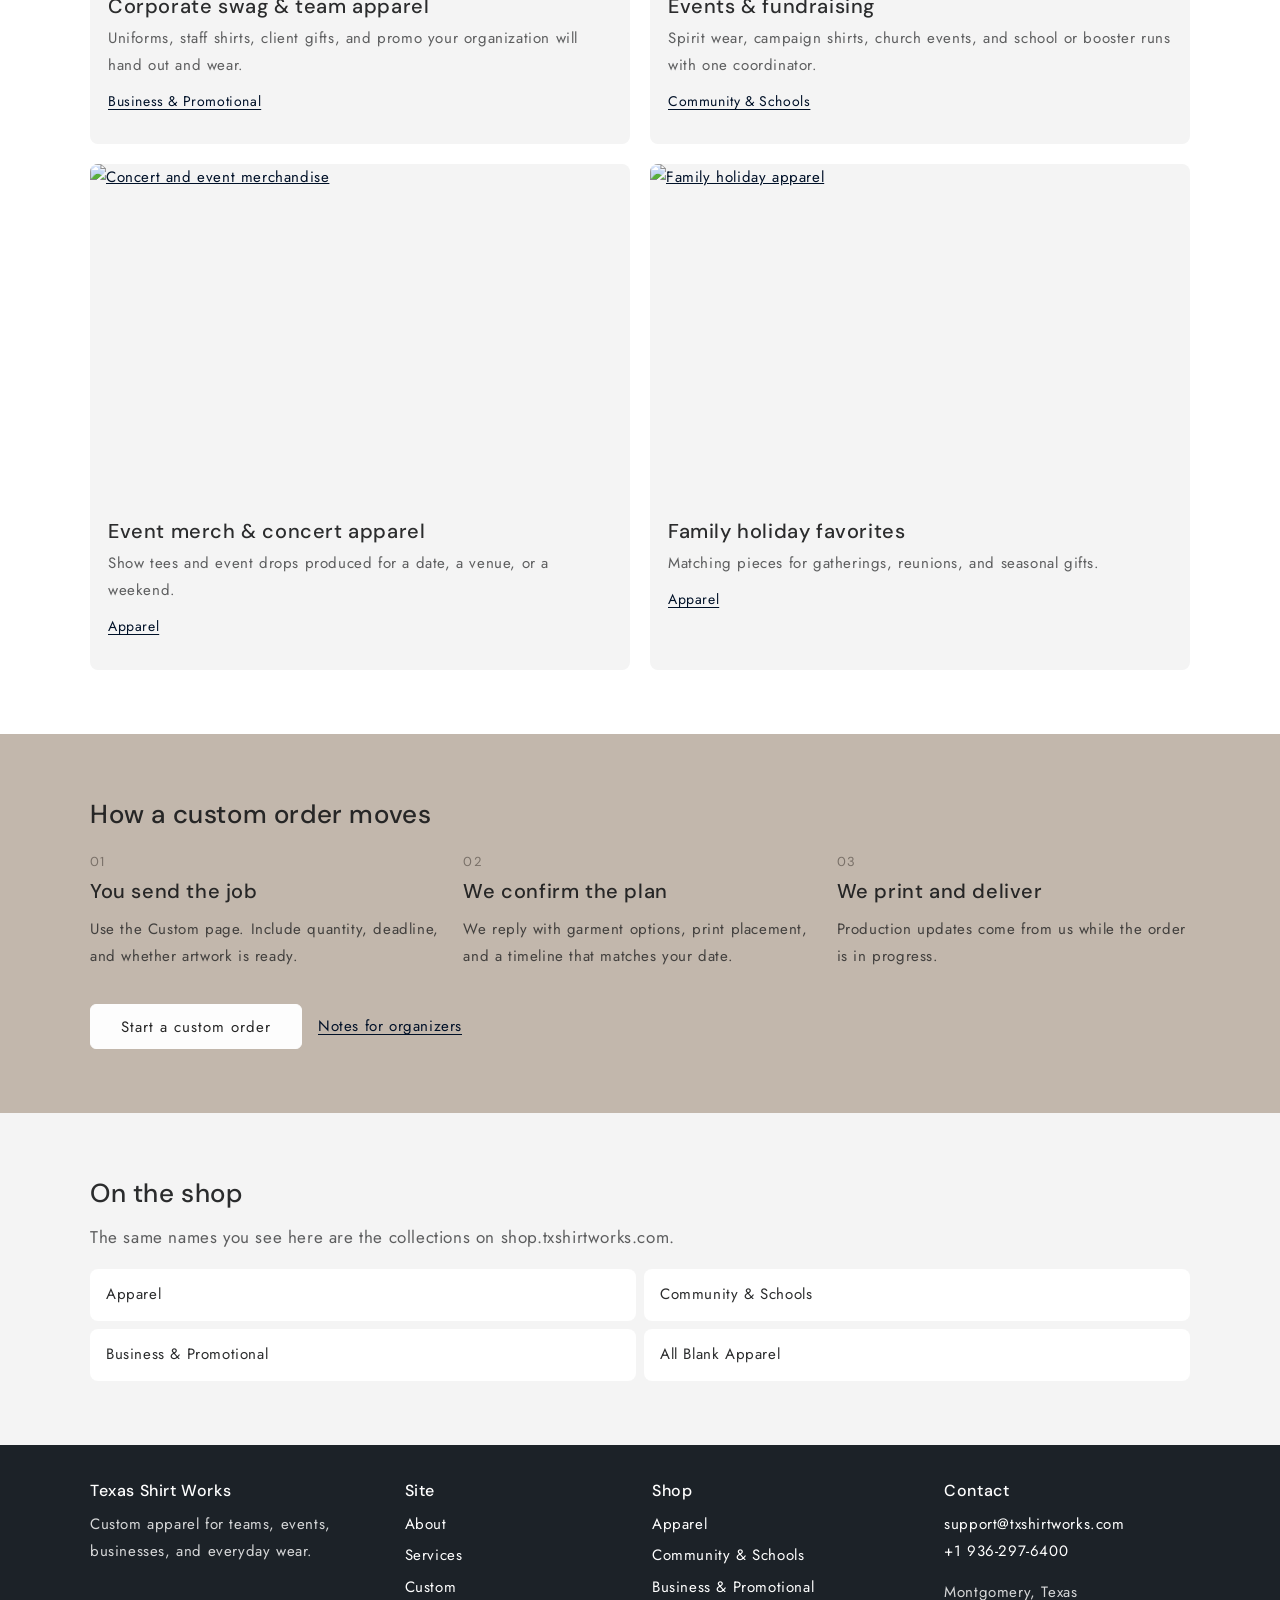
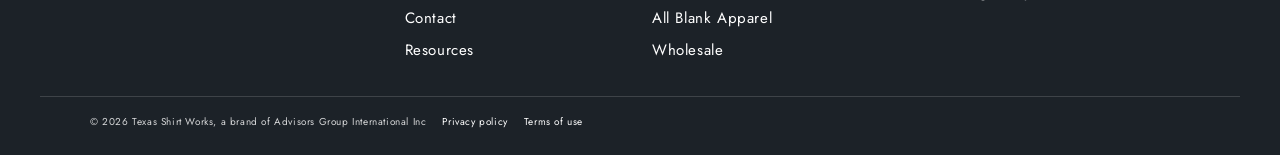
==== commit 80b62941: "feat: responsive images, share markup, and mobile tap-to-call Serve homepage photos with Shopify CDN" ====
--- a/index.html
+++ b/index.html
@@ -11,7 +11,13 @@
 <meta property="og:title" content="Texas Shirt Works — Custom Apparel">
 <meta property="og:description" content="Custom printed shirts and apparel for schools, churches, teams, businesses, and events in Montgomery, Texas.">
 <meta property="og:url" content="https://txshirtworks.com/">
-<meta property="og:image" content="https://txshirtworks.com/assets/logo.png">
+<meta property="og:image" content="https://txshirtworks.com/assets/og-image.jpg">
+<meta property="og:image:width" content="1200">
+<meta property="og:image:height" content="630">
+<meta name="twitter:card" content="summary_large_image">
+<meta name="twitter:title" content="Texas Shirt Works — Custom Apparel">
+<meta name="twitter:description" content="Custom printed shirts and apparel for schools, churches, teams, businesses, and events in Montgomery, Texas.">
+<meta name="twitter:image" content="https://txshirtworks.com/assets/og-image.jpg">
 <link rel="icon" href="/assets/favicon.jpg" type="image/jpeg">
 <link rel="preconnect" href="https://fonts.googleapis.com">
 <link rel="preconnect" href="https://fonts.gstatic.com" crossorigin>
@@ -41,7 +47,9 @@
         "name": "Advisors Group International Inc"
       },
       "sameAs": [
-        "https://shop.txshirtworks.com/"
+        "https://shop.txshirtworks.com/",
+        "https://maps.google.com/?cid=8281370505686150337",
+        "https://www.linkedin.com/showcase/txshirtworks/"
       ],
       "telephone": "+1-936-297-6400",
       "address": {
@@ -88,6 +96,44 @@
       "publisher": {
         "@id": "https://txshirtworks.com/#organization"
       }
+    },
+    {
+      "@type": "WebPage",
+      "@id": "https://txshirtworks.com/#webpage",
+      "url": "https://txshirtworks.com/",
+      "name": "Texas Shirt Works — Custom Apparel",
+      "description": "Custom printed apparel for schools, businesses, events, and families. Start a custom order with Texas Shirt Works.",
+      "inLanguage": "en",
+      "isPartOf": {
+        "@id": "https://txshirtworks.com/#website"
+      },
+      "about": {
+        "@id": "https://txshirtworks.com/#organization"
+      },
+      "primaryImageOfPage": {
+        "@type": "ImageObject",
+        "url": "https://txshirtworks.com/assets/og-image.jpg",
+        "width": 1200,
+        "height": 630
+      },
+      "breadcrumb": {
+        "@id": "https://txshirtworks.com/#breadcrumb"
+      },
+      "publisher": {
+        "@id": "https://txshirtworks.com/#organization"
+      }
+    },
+    {
+      "@type": "BreadcrumbList",
+      "@id": "https://txshirtworks.com/#breadcrumb",
+      "itemListElement": [
+        {
+          "@type": "ListItem",
+          "position": 1,
+          "name": "Home",
+          "item": "https://txshirtworks.com/"
+        }
+      ]
     }
   ]
 }
@@ -124,6 +170,10 @@
         <li><a href="/contact/">Contact</a></li>
       </ul>
     </nav>
+    <a class="header-call" href="tel:+19362976400" aria-label="Call Texas Shirt Works at (936) 297-6400">
+      <svg class="header-call__icon" viewBox="0 0 24 24" aria-hidden="true" focusable="false" width="16" height="16"><path fill="currentColor" d="M6.62 10.79c1.44 2.83 3.76 5.14 6.59 6.59l2.2-2.2c.27-.27.67-.36 1.02-.24 1.12.37 2.33.57 3.57.57.55 0 1 .45 1 1V20c0 .55-.45 1-1 1-9.39 0-17-7.61-17-17 0-.55.45-1 1-1h3.5c.55 0 1 .45 1 1 0 1.25.2 2.45.57 3.57.11.35.03.74-.25 1.02z"/></svg>
+      <span class="header-call__number">(936) 297-6400</span>
+    </a>
   </div>
 </header>
 </div>
@@ -133,7 +183,7 @@
   <section class="slideshow" data-slideshow aria-roledescription="carousel" aria-label="Slideshow about apparel use cases" tabindex="0">
     <div class="slideshow__viewport">
       <article class="slide is-active" role="group" aria-roledescription="slide" aria-label="1 of 4" aria-hidden="false">
-        <div class="slide__media"><img src="https://shop.txshirtworks.com/cdn/shop/files/hero-corporate-swag.jpg?v=1790049769&width=2000" alt="Corporate swag and team apparel" width="2000" height="1125" fetchpriority="high" loading="eager"></div>
+        <div class="slide__media"><img src="https://shop.txshirtworks.com/cdn/shop/files/hero-corporate-swag.jpg?v=1790049769&width=1280" srcset="https://shop.txshirtworks.com/cdn/shop/files/hero-corporate-swag.jpg?v=1790049769&width=640 640w, https://shop.txshirtworks.com/cdn/shop/files/hero-corporate-swag.jpg?v=1790049769&width=960 960w, https://shop.txshirtworks.com/cdn/shop/files/hero-corporate-swag.jpg?v=1790049769&width=1280 1280w, https://shop.txshirtworks.com/cdn/shop/files/hero-corporate-swag.jpg?v=1790049769&width=1600 1600w, https://shop.txshirtworks.com/cdn/shop/files/hero-corporate-swag.jpg?v=1790049769&width=2400 2400w" sizes="100vw" alt="Corporate swag and team apparel" width="2000" height="1125" fetchpriority="high" loading="eager"></div>
         <div class="slide__content page-width">
           <h2>Corporate swag &amp; team apparel</h2>
           <p>Uniforms, promo, and branded gear for your organization.</p>
@@ -144,7 +194,7 @@
         </div>
       </article>
       <article class="slide" role="group" aria-roledescription="slide" aria-label="2 of 4" aria-hidden="true">
-        <div class="slide__media"><img src="https://shop.txshirtworks.com/cdn/shop/files/hero-event-crowd.jpg?v=1790049770&width=2000" alt="Community event crowd" width="2000" height="1125" loading="lazy"></div>
+        <div class="slide__media"><img src="https://shop.txshirtworks.com/cdn/shop/files/hero-event-crowd.jpg?v=1790049770&width=1280" srcset="https://shop.txshirtworks.com/cdn/shop/files/hero-event-crowd.jpg?v=1790049770&width=640 640w, https://shop.txshirtworks.com/cdn/shop/files/hero-event-crowd.jpg?v=1790049770&width=960 960w, https://shop.txshirtworks.com/cdn/shop/files/hero-event-crowd.jpg?v=1790049770&width=1280 1280w, https://shop.txshirtworks.com/cdn/shop/files/hero-event-crowd.jpg?v=1790049770&width=1600 1600w, https://shop.txshirtworks.com/cdn/shop/files/hero-event-crowd.jpg?v=1790049770&width=2400 2400w" sizes="100vw" alt="Community event crowd" width="2000" height="1125" loading="lazy" decoding="async"></div>
         <div class="slide__content page-width">
           <h2>Events &amp; fundraising</h2>
           <p>Spirit wear and campaign merch that supports your community.</p>
@@ -155,7 +205,7 @@
         </div>
       </article>
       <article class="slide" role="group" aria-roledescription="slide" aria-label="3 of 4" aria-hidden="true">
-        <div class="slide__media"><img src="https://shop.txshirtworks.com/cdn/shop/files/hero-concert-merch.jpg?v=1790049768&width=2000" alt="Concert and event merchandise" width="2000" height="1125" loading="lazy"></div>
+        <div class="slide__media"><img src="https://shop.txshirtworks.com/cdn/shop/files/hero-concert-merch.jpg?v=1790049768&width=1280" srcset="https://shop.txshirtworks.com/cdn/shop/files/hero-concert-merch.jpg?v=1790049768&width=640 640w, https://shop.txshirtworks.com/cdn/shop/files/hero-concert-merch.jpg?v=1790049768&width=960 960w, https://shop.txshirtworks.com/cdn/shop/files/hero-concert-merch.jpg?v=1790049768&width=1280 1280w, https://shop.txshirtworks.com/cdn/shop/files/hero-concert-merch.jpg?v=1790049768&width=1600 1600w, https://shop.txshirtworks.com/cdn/shop/files/hero-concert-merch.jpg?v=1790049768&width=2400 2400w" sizes="100vw" alt="Concert and event merchandise" width="2000" height="1125" loading="lazy" decoding="async"></div>
         <div class="slide__content page-width">
           <h2>Event merch &amp; concert apparel</h2>
           <p>Tour tees and event drops your fans will wear again.</p>
@@ -166,7 +216,7 @@
         </div>
       </article>
       <article class="slide" role="group" aria-roledescription="slide" aria-label="4 of 4" aria-hidden="true">
-        <div class="slide__media"><img src="https://shop.txshirtworks.com/cdn/shop/files/hero-family-holiday.jpg?v=1790049769&width=2000" alt="Family holiday apparel" width="2000" height="1125" loading="lazy"></div>
+        <div class="slide__media"><img src="https://shop.txshirtworks.com/cdn/shop/files/hero-family-holiday.jpg?v=1790049769&width=1280" srcset="https://shop.txshirtworks.com/cdn/shop/files/hero-family-holiday.jpg?v=1790049769&width=640 640w, https://shop.txshirtworks.com/cdn/shop/files/hero-family-holiday.jpg?v=1790049769&width=960 960w, https://shop.txshirtworks.com/cdn/shop/files/hero-family-holiday.jpg?v=1790049769&width=1280 1280w, https://shop.txshirtworks.com/cdn/shop/files/hero-family-holiday.jpg?v=1790049769&width=1600 1600w, https://shop.txshirtworks.com/cdn/shop/files/hero-family-holiday.jpg?v=1790049769&width=2400 2400w" sizes="100vw" alt="Family holiday apparel" width="2000" height="1125" loading="lazy" decoding="async"></div>
         <div class="slide__content page-width">
           <h2>Family holiday favorites</h2>
           <p>Seasonal designs ready for gifting and gatherings.</p>
@@ -218,7 +268,7 @@
       <p class="lede">Four kinds of jobs we print every season. Each one can begin on the Custom page.</p>
       <div class="use-grid" style="margin-top:2.4rem">
         <article class="use-card">
-          <a href="/services/#business"><img src="https://shop.txshirtworks.com/cdn/shop/files/hero-corporate-swag.jpg?v=1790049769&width=2000" alt="Corporate swag and team apparel" width="800" height="500" loading="lazy"></a>
+          <a href="/services/#business"><img src="https://shop.txshirtworks.com/cdn/shop/files/hero-corporate-swag.jpg?v=1790049769&width=960" srcset="https://shop.txshirtworks.com/cdn/shop/files/hero-corporate-swag.jpg?v=1790049769&width=640 640w, https://shop.txshirtworks.com/cdn/shop/files/hero-corporate-swag.jpg?v=1790049769&width=960 960w, https://shop.txshirtworks.com/cdn/shop/files/hero-corporate-swag.jpg?v=1790049769&width=1280 1280w, https://shop.txshirtworks.com/cdn/shop/files/hero-corporate-swag.jpg?v=1790049769&width=1600 1600w, https://shop.txshirtworks.com/cdn/shop/files/hero-corporate-swag.jpg?v=1790049769&width=2400 2400w" sizes="(min-width: 750px) 50vw, 100vw" alt="Corporate swag and team apparel" width="800" height="500" loading="lazy" decoding="async"></a>
           <div class="use-card__body">
             <h3><a href="/services/#business">Corporate swag &amp; team apparel</a></h3>
             <p>Uniforms, staff shirts, client gifts, and promo your organization will hand out and wear.</p>
@@ -226,7 +276,7 @@
           </div>
         </article>
         <article class="use-card">
-          <a href="/services/#community"><img src="https://shop.txshirtworks.com/cdn/shop/files/hero-event-crowd.jpg?v=1790049770&width=2000" alt="Community event crowd" width="800" height="500" loading="lazy"></a>
+          <a href="/services/#community"><img src="https://shop.txshirtworks.com/cdn/shop/files/hero-event-crowd.jpg?v=1790049770&width=960" srcset="https://shop.txshirtworks.com/cdn/shop/files/hero-event-crowd.jpg?v=1790049770&width=640 640w, https://shop.txshirtworks.com/cdn/shop/files/hero-event-crowd.jpg?v=1790049770&width=960 960w, https://shop.txshirtworks.com/cdn/shop/files/hero-event-crowd.jpg?v=1790049770&width=1280 1280w, https://shop.txshirtworks.com/cdn/shop/files/hero-event-crowd.jpg?v=1790049770&width=1600 1600w, https://shop.txshirtworks.com/cdn/shop/files/hero-event-crowd.jpg?v=1790049770&width=2400 2400w" sizes="(min-width: 750px) 50vw, 100vw" alt="Community event crowd" width="800" height="500" loading="lazy" decoding="async"></a>
           <div class="use-card__body">
             <h3><a href="/services/#community">Events &amp; fundraising</a></h3>
             <p>Spirit wear, campaign shirts, church events, and school or booster runs with one coordinator.</p>
@@ -234,7 +284,7 @@
           </div>
         </article>
         <article class="use-card">
-          <a href="/services/#events"><img src="https://shop.txshirtworks.com/cdn/shop/files/hero-concert-merch.jpg?v=1790049768&width=2000" alt="Concert and event merchandise" width="800" height="500" loading="lazy"></a>
+          <a href="/services/#events"><img src="https://shop.txshirtworks.com/cdn/shop/files/hero-concert-merch.jpg?v=1790049768&width=960" srcset="https://shop.txshirtworks.com/cdn/shop/files/hero-concert-merch.jpg?v=1790049768&width=640 640w, https://shop.txshirtworks.com/cdn/shop/files/hero-concert-merch.jpg?v=1790049768&width=960 960w, https://shop.txshirtworks.com/cdn/shop/files/hero-concert-merch.jpg?v=1790049768&width=1280 1280w, https://shop.txshirtworks.com/cdn/shop/files/hero-concert-merch.jpg?v=1790049768&width=1600 1600w, https://shop.txshirtworks.com/cdn/shop/files/hero-concert-merch.jpg?v=1790049768&width=2400 2400w" sizes="(min-width: 750px) 50vw, 100vw" alt="Concert and event merchandise" width="800" height="500" loading="lazy" decoding="async"></a>
           <div class="use-card__body">
             <h3><a href="/services/#events">Event merch &amp; concert apparel</a></h3>
             <p>Show tees and event drops produced for a date, a venue, or a weekend.</p>
@@ -242,7 +292,7 @@
           </div>
         </article>
         <article class="use-card">
-          <a href="/services/#family"><img src="https://shop.txshirtworks.com/cdn/shop/files/hero-family-holiday.jpg?v=1790049769&width=2000" alt="Family holiday apparel" width="800" height="500" loading="lazy"></a>
+          <a href="/services/#family"><img src="https://shop.txshirtworks.com/cdn/shop/files/hero-family-holiday.jpg?v=1790049769&width=960" srcset="https://shop.txshirtworks.com/cdn/shop/files/hero-family-holiday.jpg?v=1790049769&width=640 640w, https://shop.txshirtworks.com/cdn/shop/files/hero-family-holiday.jpg?v=1790049769&width=960 960w, https://shop.txshirtworks.com/cdn/shop/files/hero-family-holiday.jpg?v=1790049769&width=1280 1280w, https://shop.txshirtworks.com/cdn/shop/files/hero-family-holiday.jpg?v=1790049769&width=1600 1600w, https://shop.txshirtworks.com/cdn/shop/files/hero-family-holiday.jpg?v=1790049769&width=2400 2400w" sizes="(min-width: 750px) 50vw, 100vw" alt="Family holiday apparel" width="800" height="500" loading="lazy" decoding="async"></a>
           <div class="use-card__body">
             <h3><a href="/services/#family">Family holiday favorites</a></h3>
             <p>Matching pieces for gatherings, reunions, and seasonal gifts.</p>
--- a/assets/styles.css
+++ b/assets/styles.css
@@ -164,10 +164,13 @@
 .header-inner {
   display: grid;
   grid-template-columns: 4.4rem 1fr 4.4rem;
+  grid-template-areas:
+    "toggle logo ."
+    "call call call";
   align-items: center;
   min-height: var(--header-h);
   padding-top: 0.4rem;
-  padding-bottom: 0.4rem;
+  padding-bottom: 0.8rem;
 }
 
 html:not(.js) .header-inner {
@@ -179,6 +182,7 @@
 html:not(.js) .logo { display: inline-flex; margin: 0.8rem 0; }
 
 .logo {
+  grid-area: logo;
   justify-self: center;
   display: flex;
   align-items: center;
@@ -186,7 +190,38 @@
 
 .logo img { height: 3.8rem; width: auto; }
 
+.header-call {
+  grid-area: call;
+  justify-self: stretch;
+  display: inline-flex;
+  align-items: center;
+  justify-content: center;
+  gap: 0.8rem;
+  min-height: 4.4rem;
+  min-width: 4.4rem;
+  margin-top: 0.4rem;
+  padding: 0 1.6rem;
+  border-radius: var(--radius);
+  background: var(--scheme5);
+  color: #fff;
+  text-decoration: none;
+  font-size: 1.5rem;
+  letter-spacing: 0.06rem;
+  line-height: 1.2;
+  white-space: nowrap;
+}
+
+.header-call:hover {
+  background: var(--footer);
+  color: #fff;
+}
+
+.header-call__icon {
+  flex-shrink: 0;
+}
+
 .nav-toggle {
+  grid-area: toggle;
   justify-self: start;
   width: 4.4rem;
   height: 4.4rem;
@@ -323,6 +358,23 @@
   .sub-toggle { display: none; }
 
   .logo { justify-self: auto; }
+
+  .header-call {
+    justify-self: auto;
+    margin-top: 0;
+    margin-left: auto;
+    background: transparent;
+    color: var(--ink);
+    border: 0.1rem solid rgba(43, 44, 45, 0.28);
+    font-size: 1.4rem;
+    padding: 0 1.4rem;
+  }
+
+  .header-call:hover {
+    background: var(--bg-white);
+    color: var(--ink);
+    border-color: var(--ink);
+  }
 
   .js .site-nav,
   .site-nav {
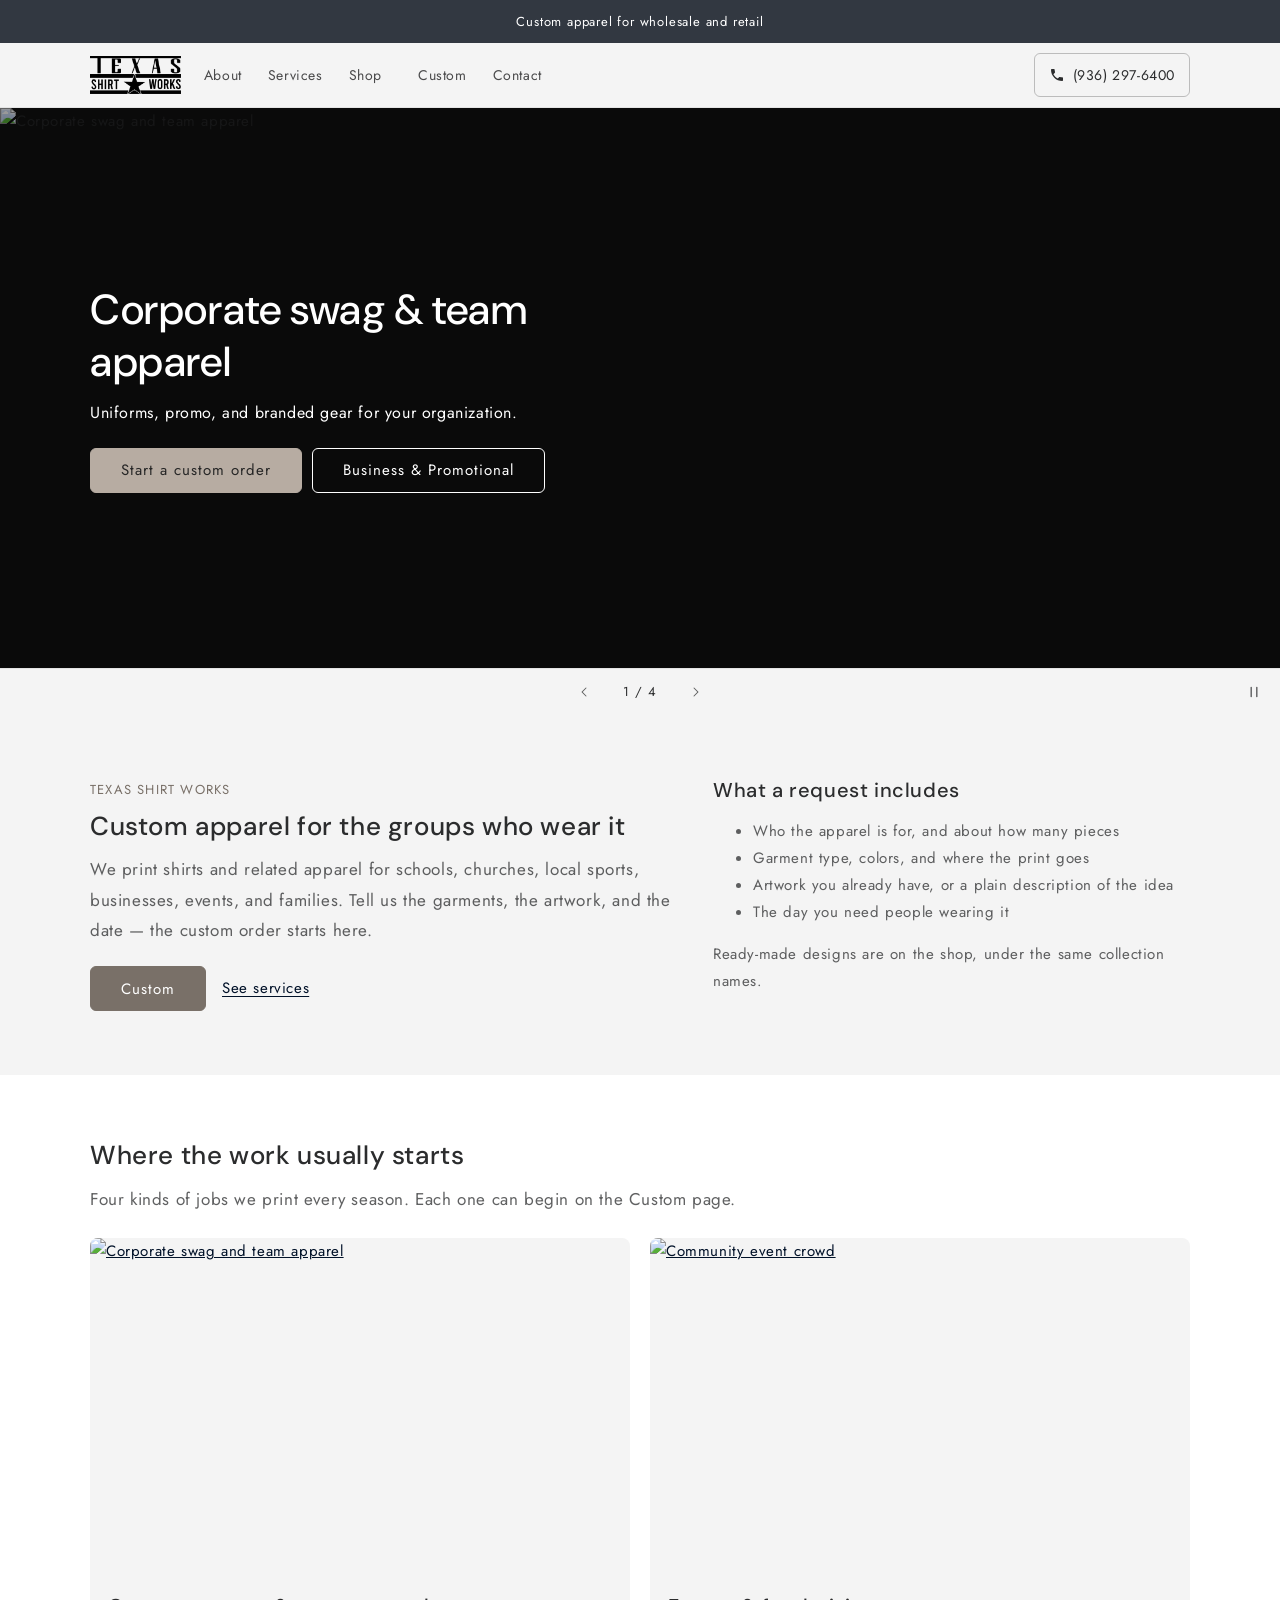
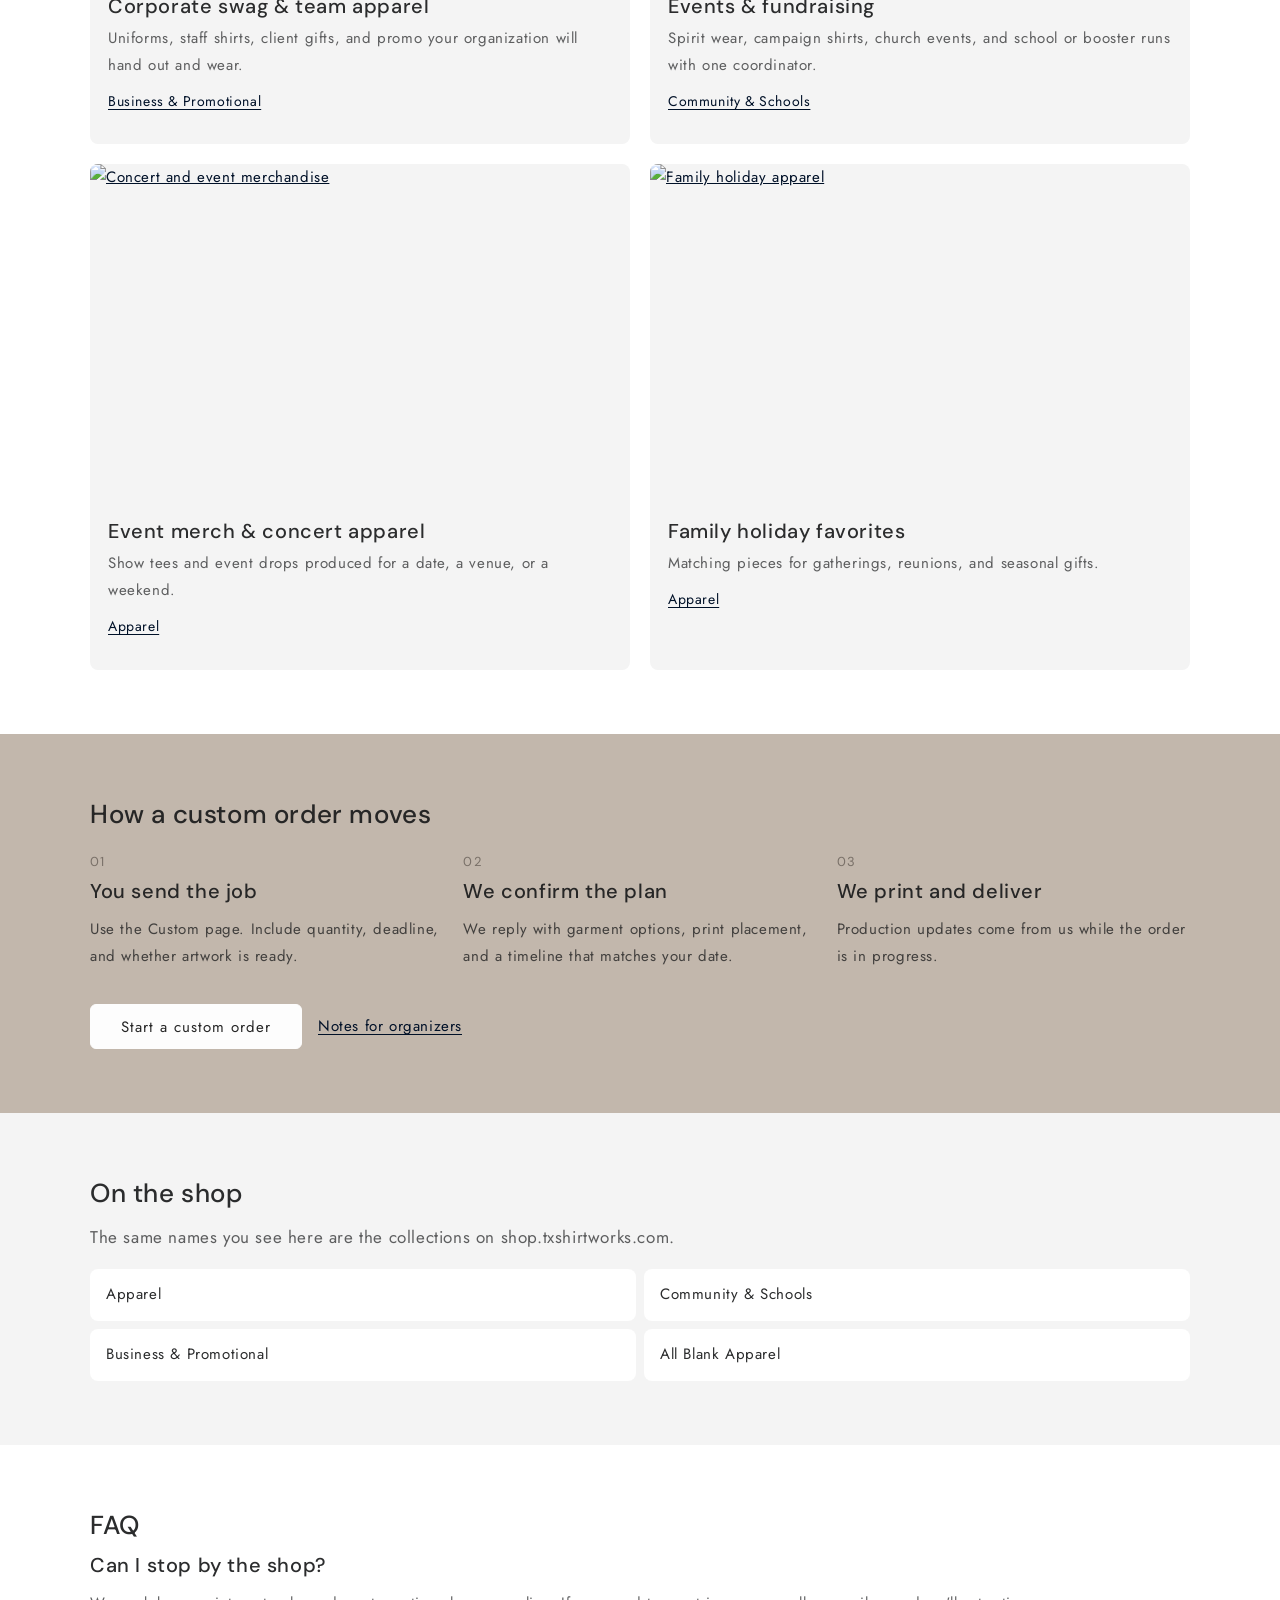
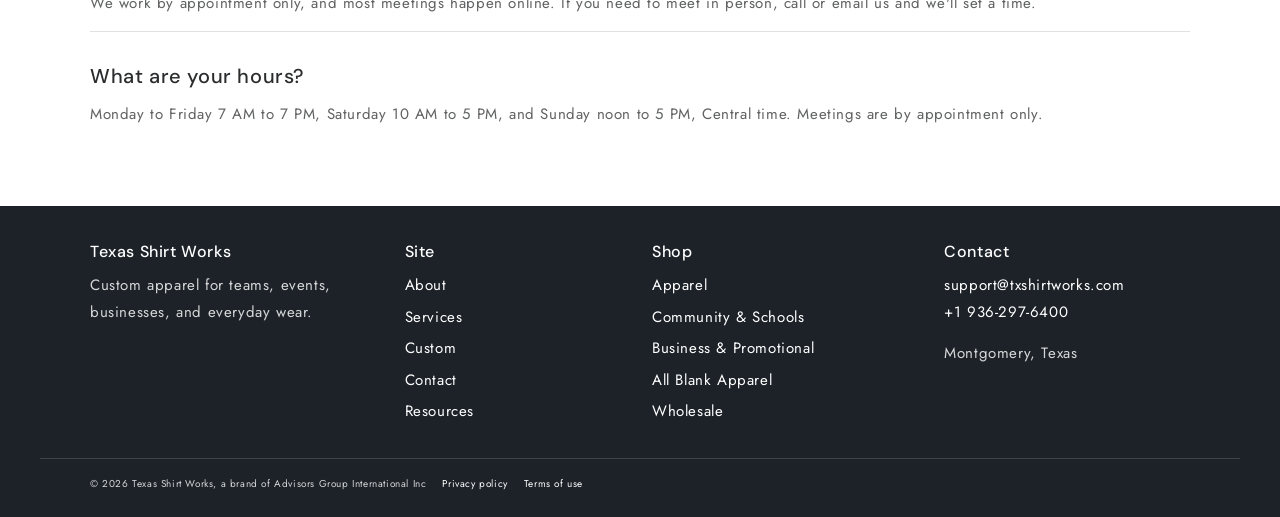
==== commit 627455dd: "feat: add homepage FAQ for shop visits and hours The site had no FAQ page or section. Add two appoin" ====
--- a/index.html
+++ b/index.html
@@ -342,6 +342,20 @@
       </ul>
     </div>
   </section>
+
+  <section class="section section--white" id="faq">
+    <div class="page-width">
+      <h2>FAQ</h2>
+      <article class="service-block">
+        <h3>Can I stop by the shop?</h3>
+        <p>We work by appointment only, and most meetings happen online. If you need to meet in person, call or email us and we'll set a time.</p>
+      </article>
+      <article class="service-block">
+        <h3>What are your hours?</h3>
+        <p>Monday to Friday 7 AM to 7 PM, Saturday 10 AM to 5 PM, and Sunday noon to 5 PM, Central time. Meetings are by appointment only.</p>
+      </article>
+    </div>
+  </section>
 </main>
 
 <footer class="site-footer">
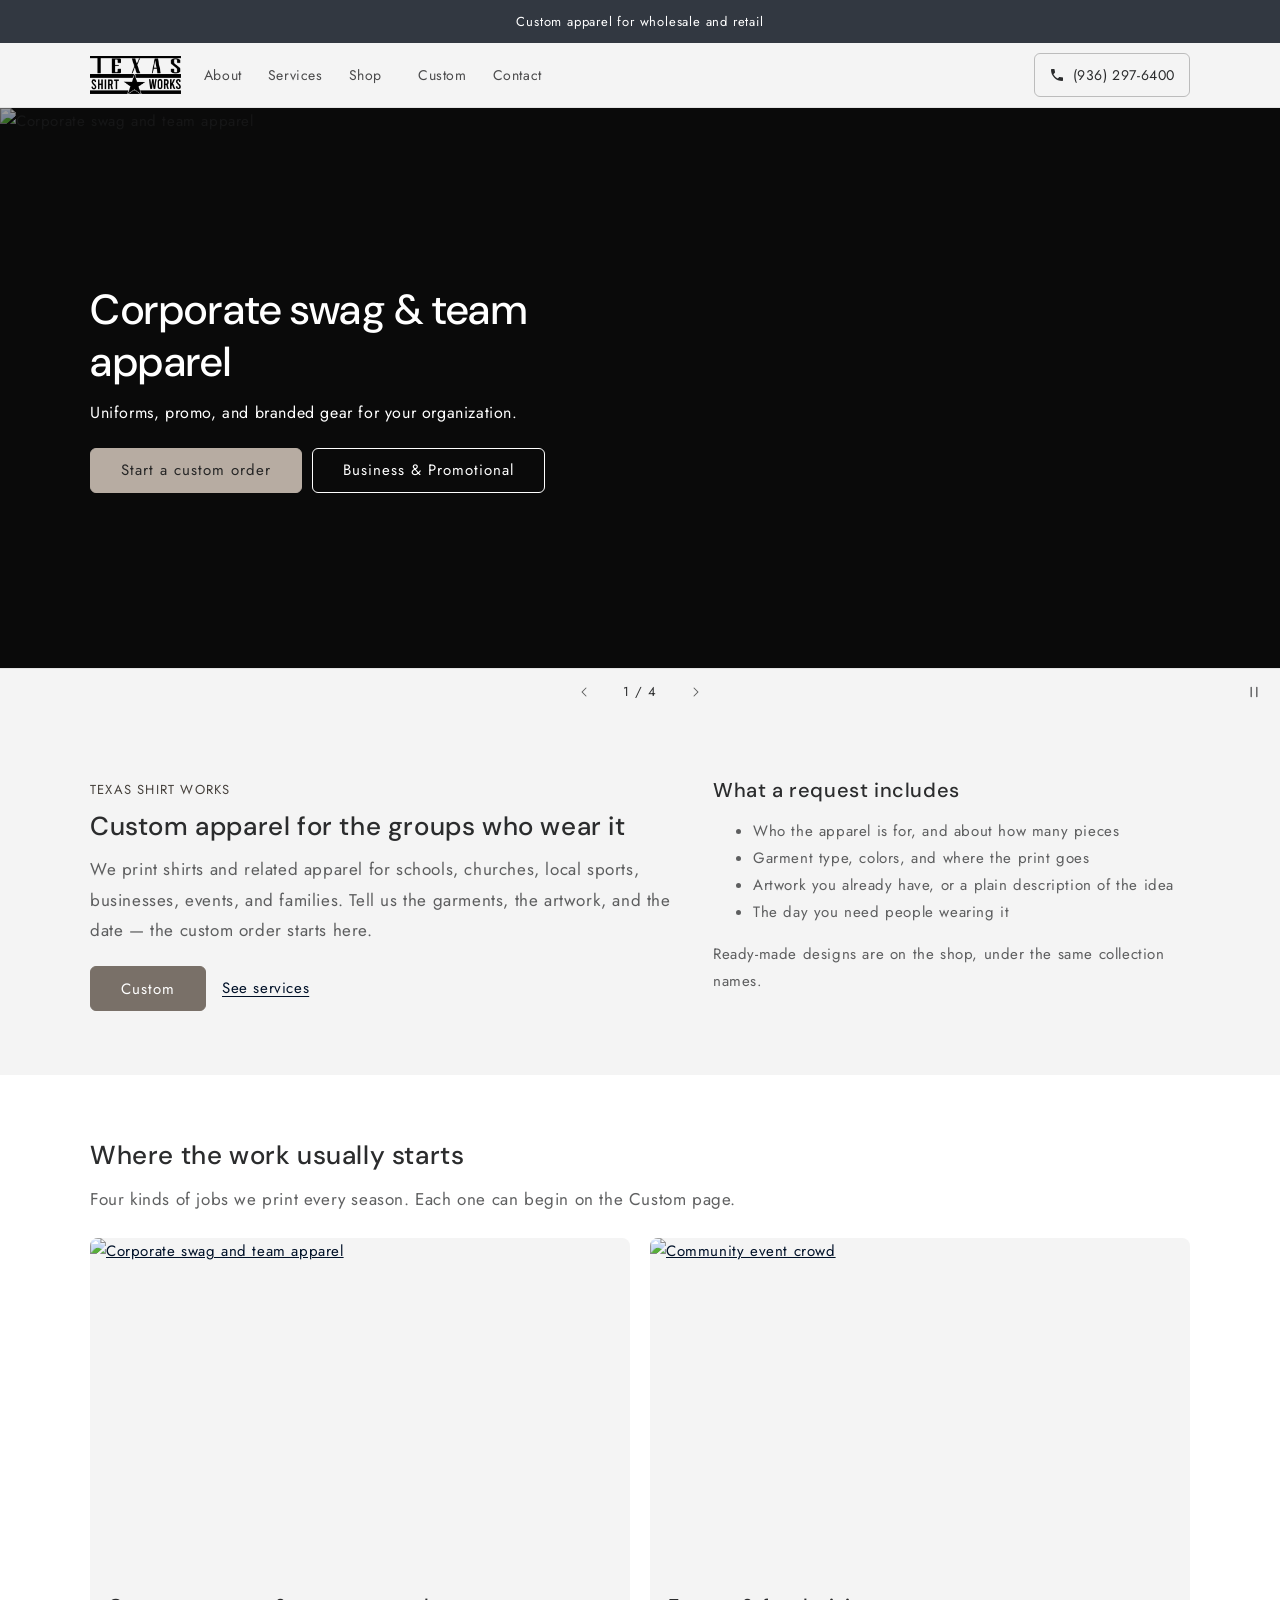
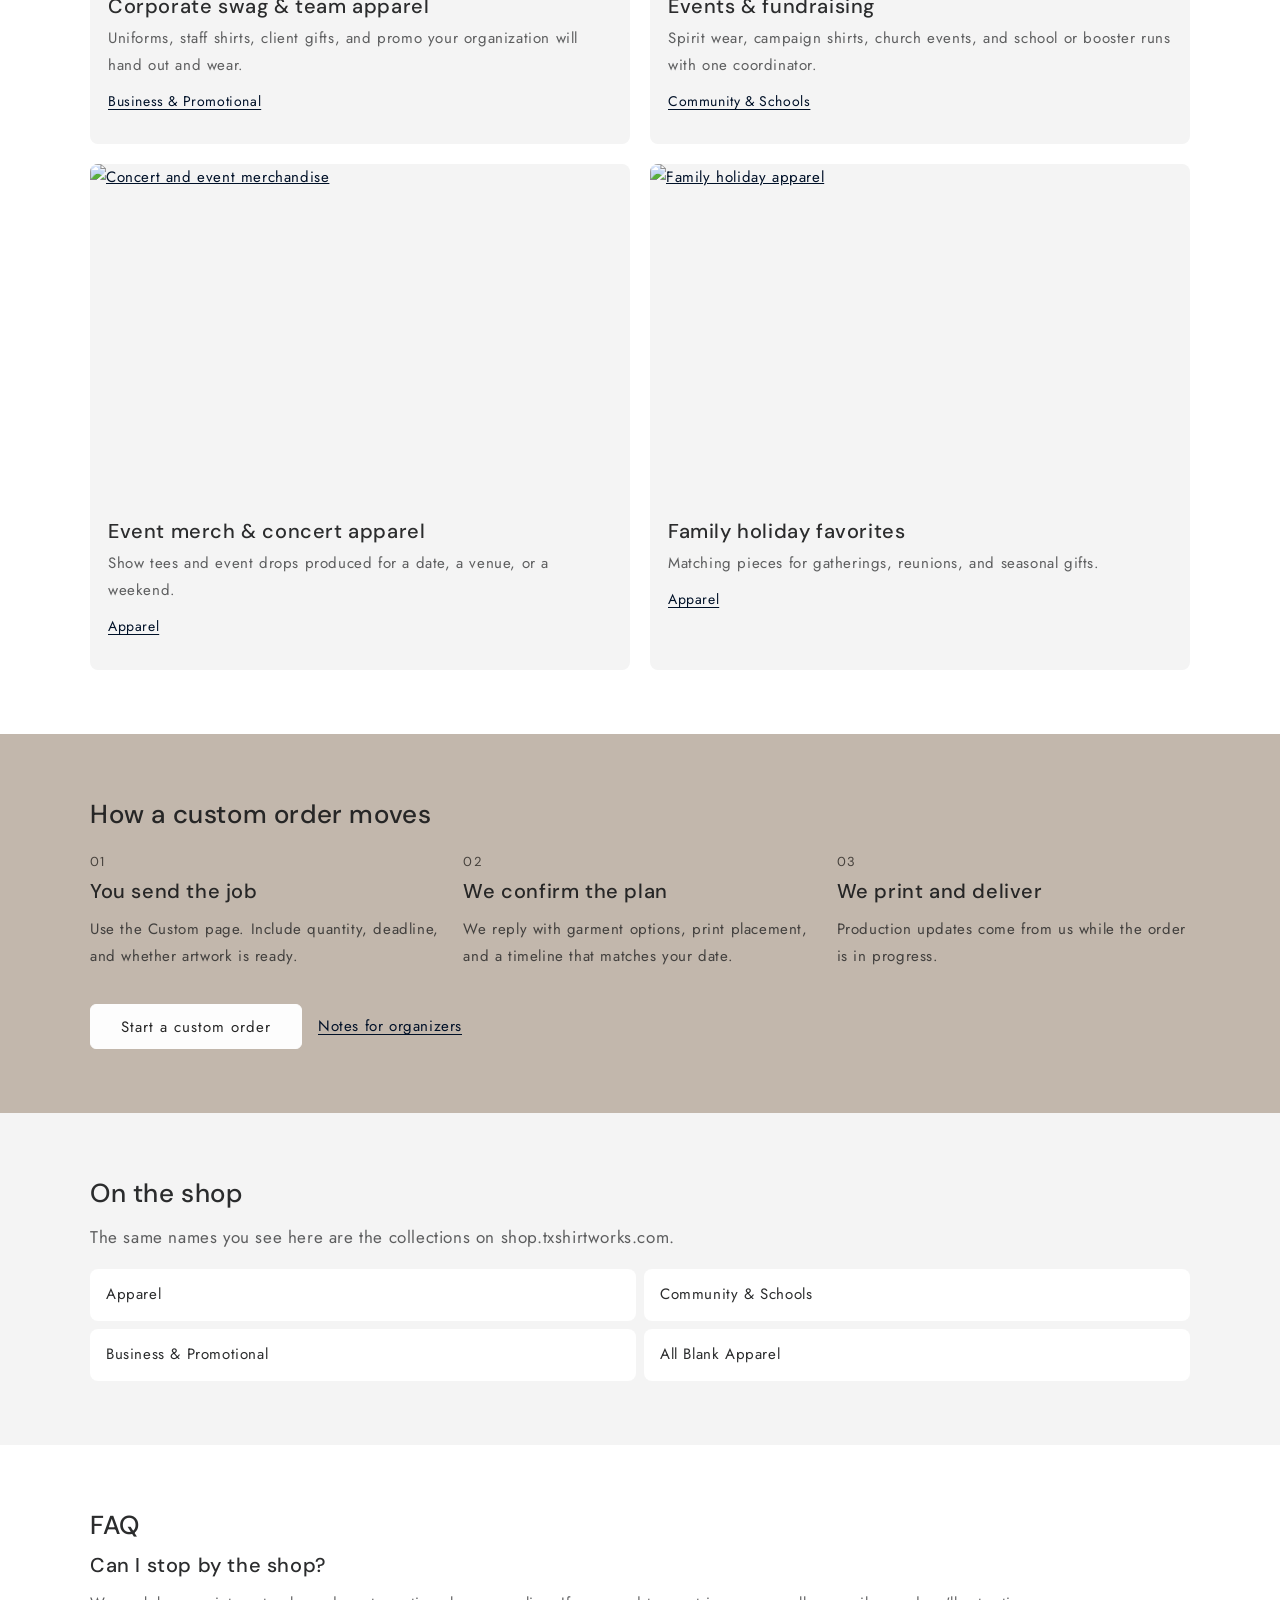
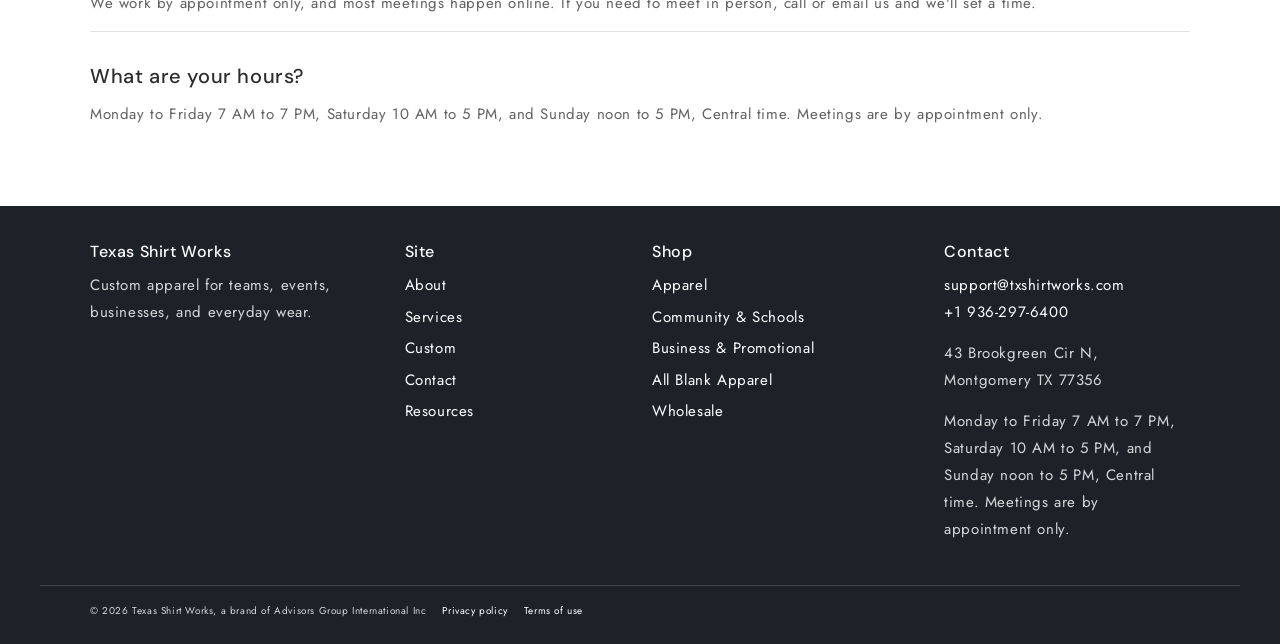
==== commit e982581e: "feat: add llms.txt, street address, contactPoint, and Service JSON-LD Publish llms.txt from existing" ====
--- a/index.html
+++ b/index.html
@@ -49,9 +49,16 @@
       "sameAs": [
         "https://shop.txshirtworks.com/",
         "https://maps.google.com/?cid=8281370505686150337",
-        "https://www.linkedin.com/showcase/txshirtworks/"
+        "https://www.linkedin.com/showcase/txshirtworks/",
+        "https://x.com/txshirtworks"
       ],
       "telephone": "+1-936-297-6400",
+      "contactPoint": {
+        "@type": "ContactPoint",
+        "telephone": "+1-936-297-6400",
+        "email": "support@txshirtworks.com",
+        "url": "https://txshirtworks.com/contact/"
+      },
       "address": {
         "@type": "PostalAddress",
         "streetAddress": "43 Brookgreen Cir N",
@@ -387,7 +394,8 @@
     <div>
       <h2>Contact</h2>
       <p><a href="mailto:support@txshirtworks.com">support@txshirtworks.com</a><br><a href="tel:+19362976400">+1 936-297-6400</a></p>
-      <p>Montgomery, Texas</p>
+      <p>43 Brookgreen Cir N, Montgomery TX 77356</p>
+      <p>Monday to Friday 7 AM to 7 PM, Saturday 10 AM to 5 PM, and Sunday noon to 5 PM, Central time. Meetings are by appointment only.</p>
     </div>
   </div>
   <div class="page-width footer-bottom">
--- a/assets/styles.css
+++ b/assets/styles.css
@@ -7,6 +7,7 @@
   --button: #b7aca2;
   --button-text: #262626;
   --button-dark: #797068;
+  --label-dark: #46413c;
   --sand: #c2b7ac;
   --scheme5: #323841;
   --footer: #1c2228;
@@ -629,7 +630,7 @@
   letter-spacing: 0.12rem;
   text-transform: uppercase;
   margin-bottom: 0.8rem;
-  color: var(--button-dark);
+  color: var(--label-dark);
 }
 
 .actions { display: flex; flex-wrap: wrap; gap: 1.2rem 1.6rem; align-items: center; margin-top: 2rem; }
@@ -673,7 +674,7 @@
   font-size: 1.3rem;
   letter-spacing: 0.12rem;
   text-transform: uppercase;
-  color: var(--button-dark);
+  color: var(--label-dark);
   margin-bottom: 0.6rem;
 }
 
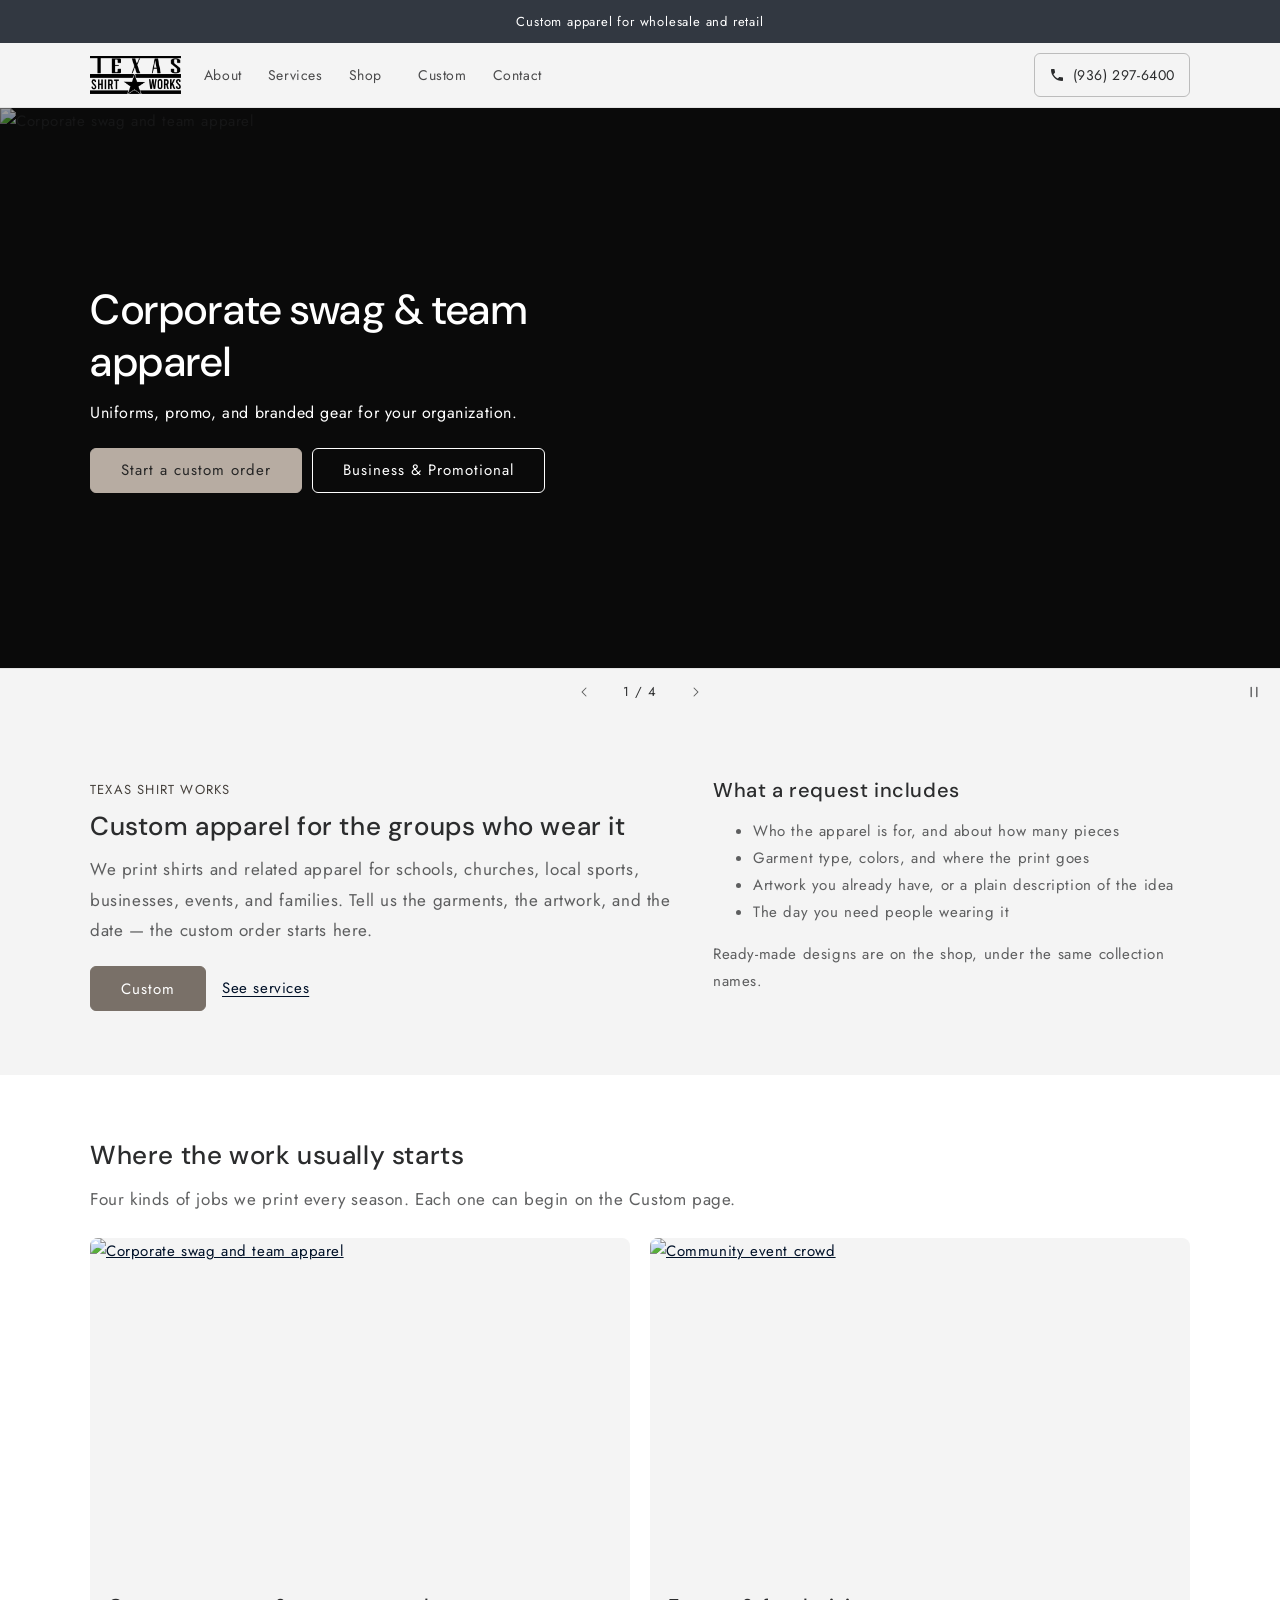
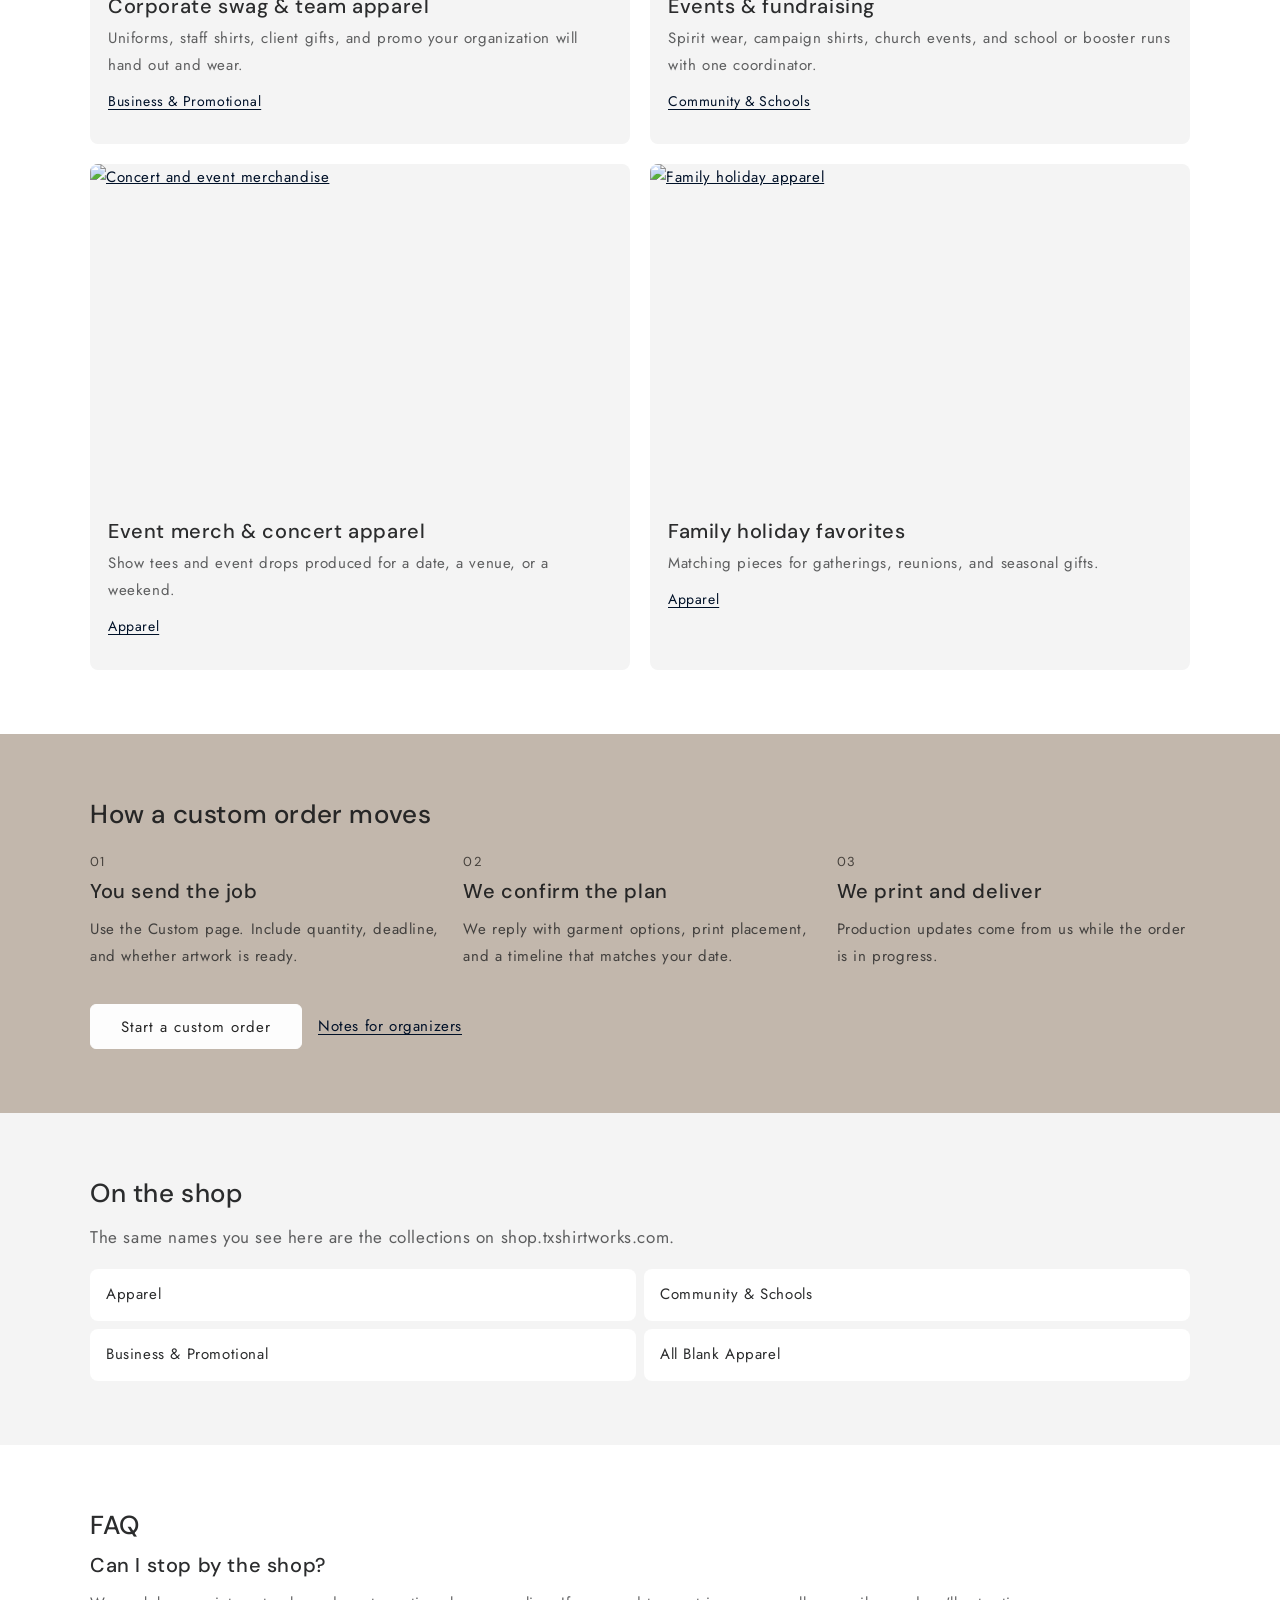
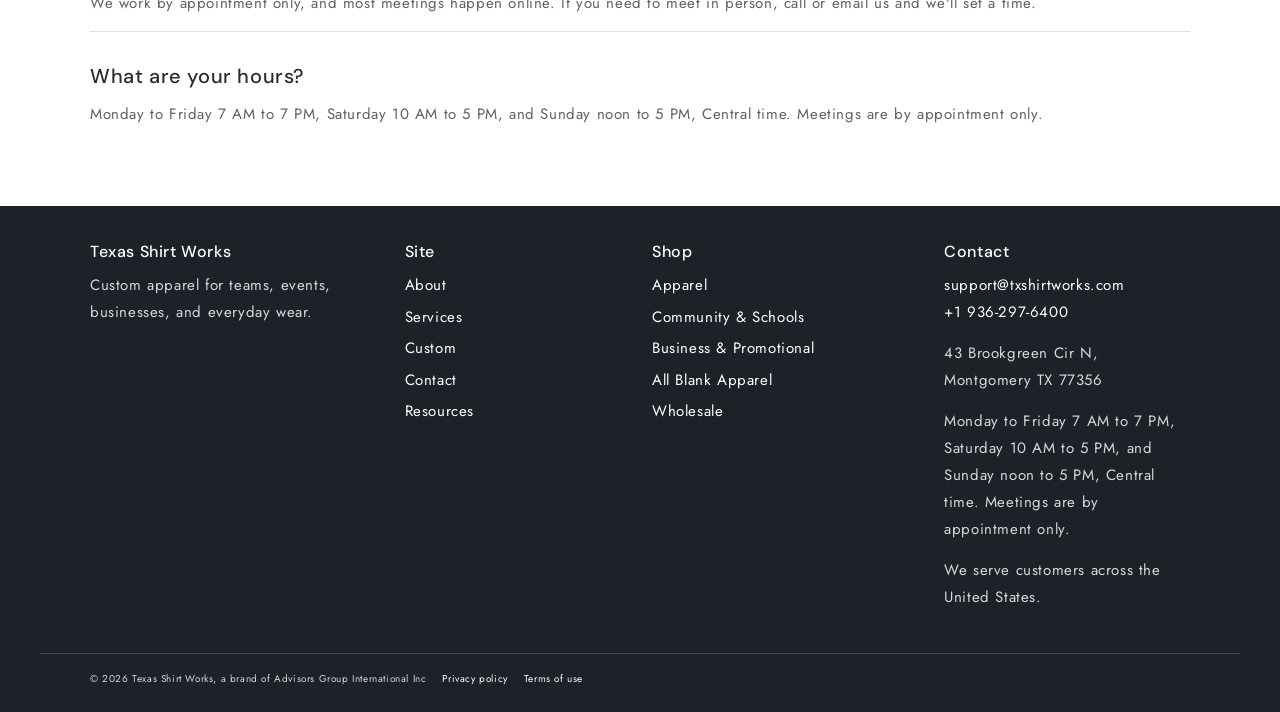
==== commit f137a71f: "feat: add United States areaServed and footer service-area sentence Add Organization areaServed (Cou" ====
--- a/index.html
+++ b/index.html
@@ -66,6 +66,10 @@
         "addressRegion": "TX",
         "postalCode": "77356",
         "addressCountry": "US"
+      },
+      "areaServed": {
+        "@type": "Country",
+        "name": "United States"
       },
       "openingHoursSpecification": [
         {
@@ -396,6 +400,7 @@
       <p><a href="mailto:support@txshirtworks.com">support@txshirtworks.com</a><br><a href="tel:+19362976400">+1 936-297-6400</a></p>
       <p>43 Brookgreen Cir N, Montgomery TX 77356</p>
       <p>Monday to Friday 7 AM to 7 PM, Saturday 10 AM to 5 PM, and Sunday noon to 5 PM, Central time. Meetings are by appointment only.</p>
+      <p>We serve customers across the United States.</p>
     </div>
   </div>
   <div class="page-width footer-bottom">
